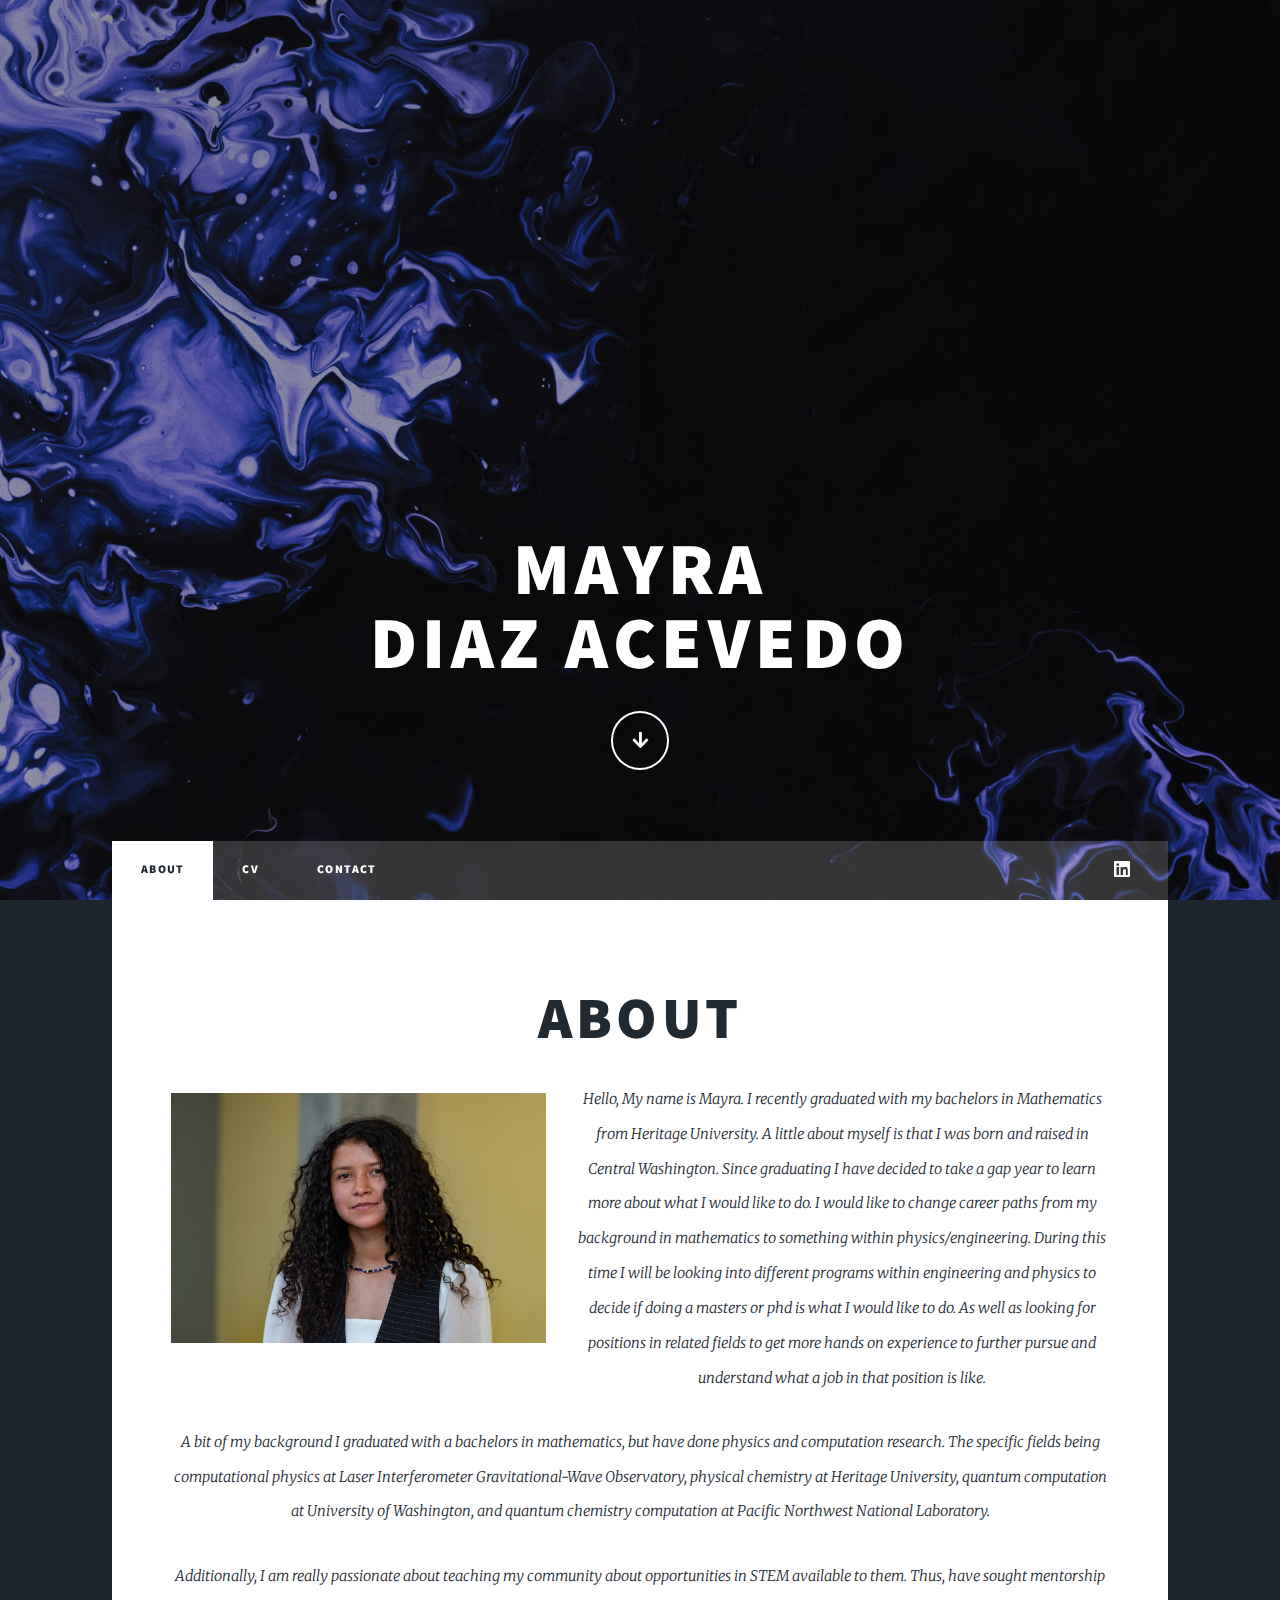
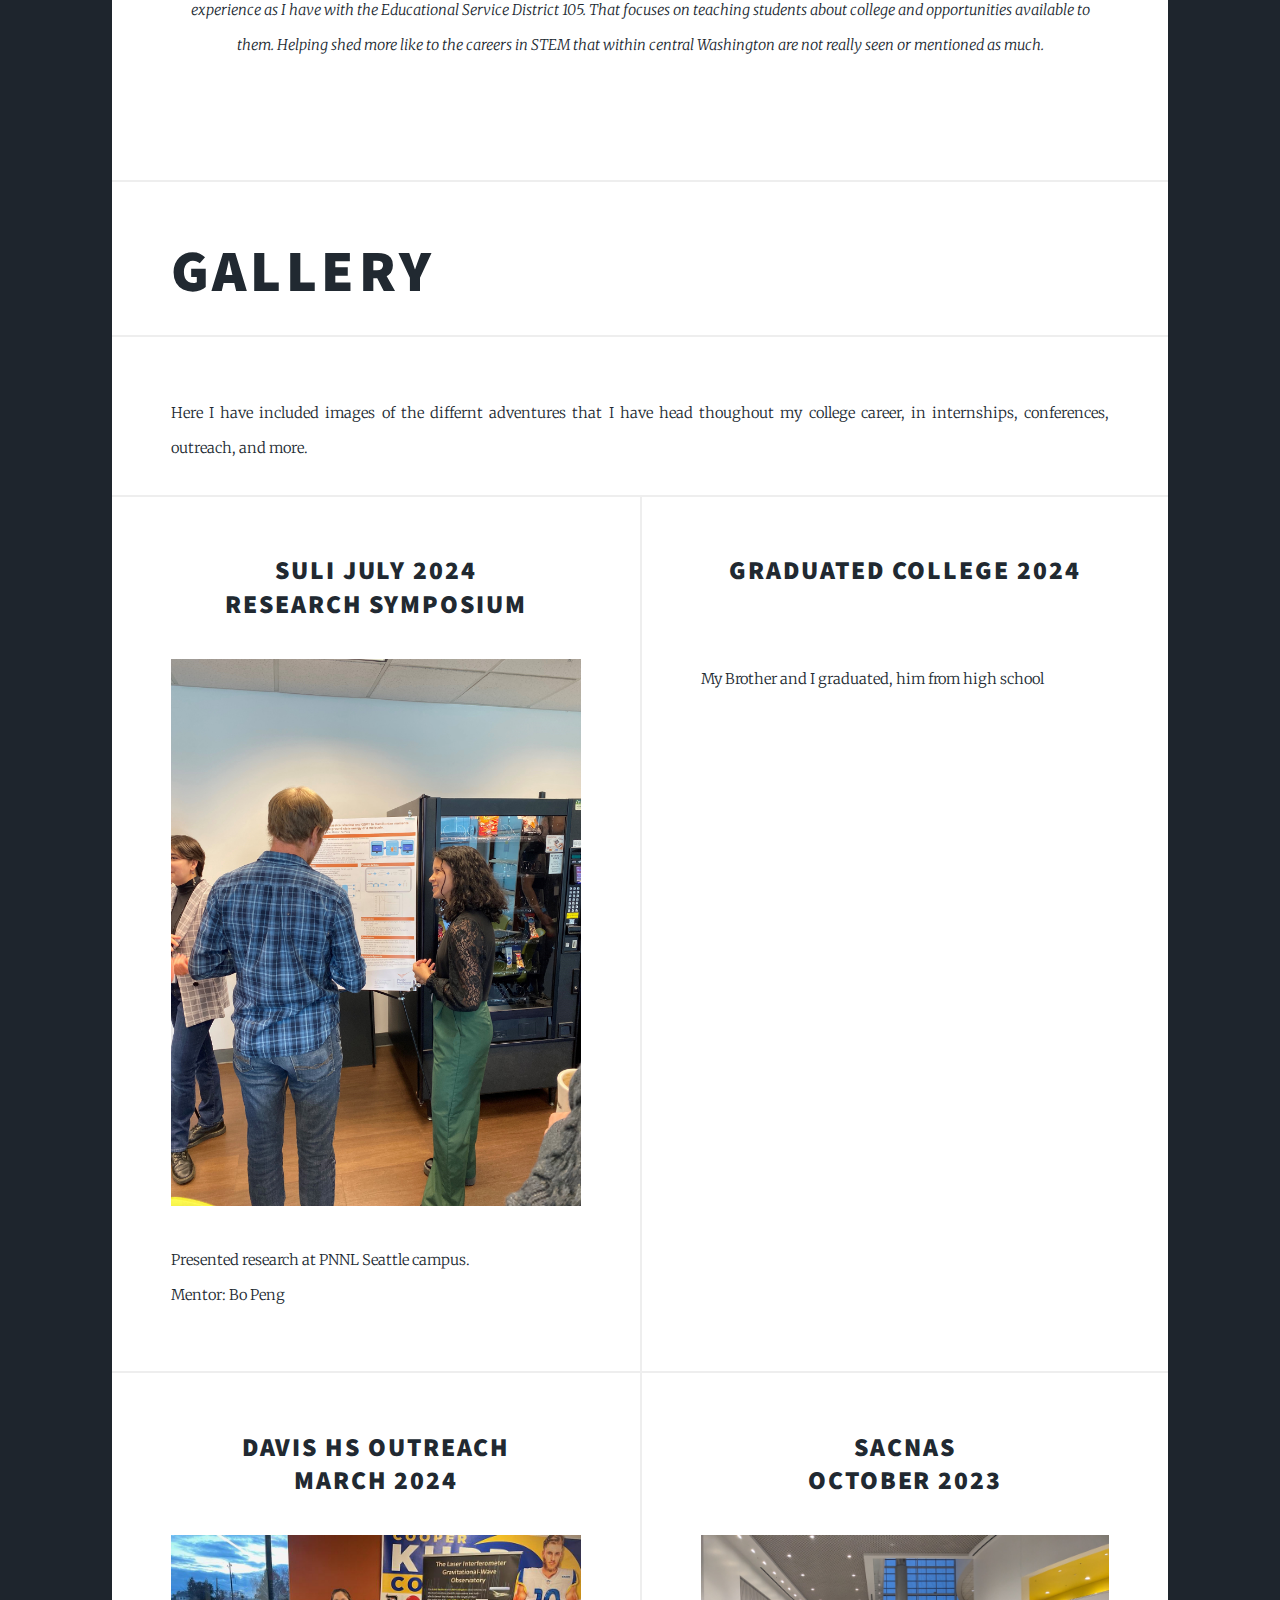
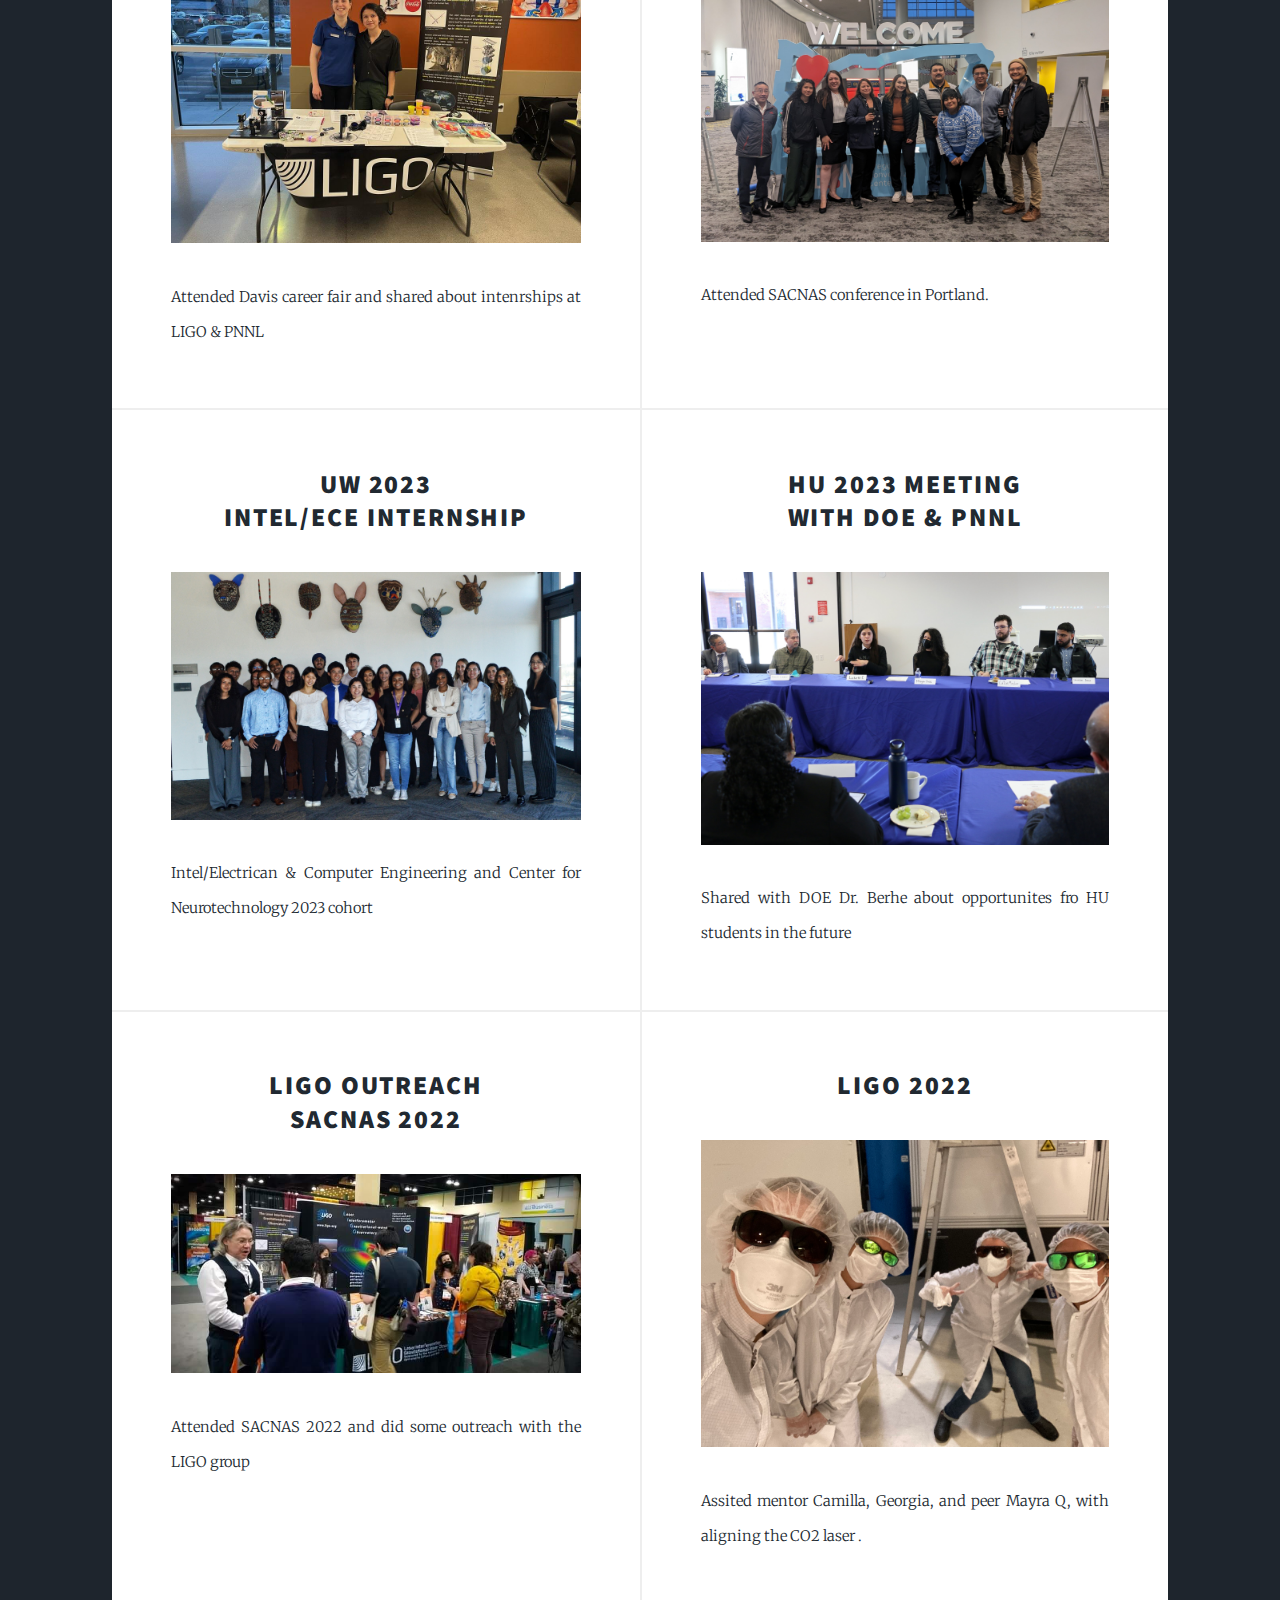
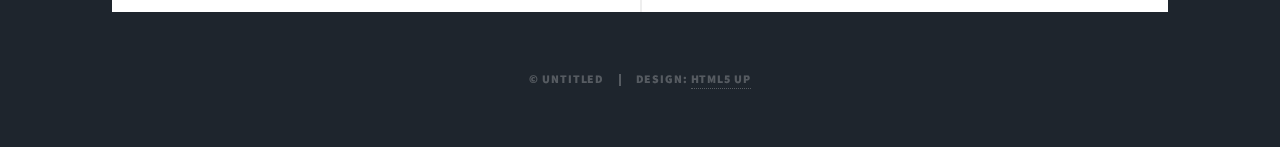
==== index.html @ 0fab9a5f "Add files via upload" ====
<!DOCTYPE HTML>
<!--
	Massively by HTML5 UP
	html5up.net | @ajlkn
	Free for personal and commercial use under the CCA 3.0 license (html5up.net/license)
-->
<html>
	<head>
		<title>Mayra Diaz Acevedo</title>
		<meta charset="utf-8" />
		<meta name="viewport" content="width=device-width, initial-scale=1, user-scalable=no" />
		<link rel="stylesheet" href="assets/css/main.css" />
		<noscript><link rel="stylesheet" href="assets/css/noscript.css" /></noscript>
	</head>
	<body class="is-preload">

		<!-- Wrapper -->
			<div id="wrapper" class="fade-in">

				<!-- Intro -->
					<div id="intro">
						<h1>Mayra<br />
						Diaz Acevedo</h1>
						<!--<p>Recent graduate in Mathematics </p> -->
						<ul class="actions">
							<li><a href="#header" class="button icon solid solo fa-arrow-down scrolly">Continue</a></li>
						</ul>
					</div>

				<!-- Header -->
					<header id="header">
						<a href="index.html" class="logo">Mayra Diaz Acevedo</a>
					</header>

				<!-- Nav -->
					<nav id="nav">
						<ul class="links">
							<li class="active"><a href="index.html">About</a></li>
							<li><a href="cv.html">CV</a></li>
							<li><a href="contact.html">Contact</a></li>
						</ul>
						<ul class="icons">
							<li><a href="www.linkedin.com/in/mayra-d-94a8ab1a6" class="icon brands fa-linkedin"><span class="label">Linkedin</span></a></li>
							<!--<li><a href="" class="icon brands fa-github"><span class="label">GitHub</span></a></li> -->
						</ul>
					</nav>

				<!-- Main -->
					<div id="main">

						<!-- Featured Post -->
							<article class="post featured">
								<header class="major">
									<h2>About</h2>
									<p><span class="image left"><img src="images/mayra_img.jpg" alt="" /></span> </p>
									<p>	Hello, My name is Mayra. I recently graduated with my bachelors in Mathematics from Heritage University. 
										A little about myself is that I was born and raised in Central Washington. 
										Since graduating I have decided to take a gap year to learn more about what I would like to do. 
										I would like to change career paths from my background in mathematics to something within physics/engineering. 
										During this time I will be looking into different programs within engineering and physics to decide if doing a masters or phd is what I would like to do. 
										As well as looking for positions in related fields to get more hands on experience to further pursue and understand what a job in that position is like.    </p>
										<p>A bit of my background I graduated with a bachelors in mathematics, but have done physics and computation research. 
											The specific fields being computational physics at Laser Interferometer Gravitational-Wave Observatory, physical chemistry at Heritage University, 
											quantum computation at University of Washington, and quantum chemistry computation at Pacific Northwest National Laboratory. </p>
										<p>Additionally, I am really passionate about teaching my community about opportunities in STEM available to them. 
											Thus, have sought mentorship experience as I have with the Educational Service District 105. 
											That focuses on teaching students about college and opportunities available to them. 
											Helping shed more like to the careers in STEM that within central Washington are not really seen or mentioned as much. </p>
								</header>
							
							</article>

						<!-- Posts -->
							<h1>Gallery</h1>
							<p>
								Here I have included images of the differnt adventures that I have head	
								thoughout my college career, in internships, conferences, outreach, and more. 
							</p>
							<section class="posts" >
								<article>
									<header>
										<!--<h2><a href="#">SULI July 2024 <br /> Research Symposium </a></h2> -->
										<h2>SULI July 2024 <br /> Research Symposium </h2>
									</header>
									<!--<a href="#" class="image fit"><img src="images/Mayra Diaz Acevedo_2.jpg" alt="" /></a> -->
									<span class="image fit"><img src="images/Mayra Diaz Acevedo_2.jpg" alt="" /></span>
									<p> Presented research at PNNL Seattle campus.<br> Mentor: Bo Peng</p>
								</article>
								<article>
									<header>
										<h2>Graduated College 2024</h2>
									</header>
									<span class="image fit"><img src="images/DSCF0440.JPG" alt="" /></span>
									<p>My Brother and I graduated, him from high school</p>

								</article>
								<article>
									<header>
										<h2><a href="#">Davis  HS Outreach <br />
										March 2024</a></h2>
									</header>
									<span class="image fit"><img src="images/IMG_4163.jpg" alt="" /></span>
									<p>Attended Davis career fair and shared about intenrships at LIGO & PNNL  </p>
								</article>
								<article>
									<header>
										<h2>SACNAS <br /> October 2023</h2>
									</header>
									<span class="image fit"><img src="images/image680000(1) (1).jpg" alt="" /></span>
									<p>Attended SACNAS conference in Portland.</p>
								</article>
								<article>
									<header>
										<h2><a href="#">UW 2023 <br />
										Intel/ECE internship</a></h2>
									</header>
									<span class="image fit"><img src="images/367011916_10160941150159493_8731689159847000597_n.jpg" alt="" /></span>
									<p>Intel/Electrican & Computer Engineering and Center for Neurotechnology 2023 cohort  </p>

								</article>
								<article>
									<header>
										<h2><a href="#">HU 2023 Meeting <br />
										with DOE & PNNL</a></h2>
									</header>
									<span class="image fit"><img src="images/336080138_212019388147459_9052211979521278424_n.jpg" alt="" /></span>
									<p>Shared with DOE Dr. Berhe  about opportunites fro HU students in the future  </p>
								</article>
								<article>
									<header>
										<h2>LIGO Outreach<br />
										SACNAS 2022</h2>
									</header>
									<span class="image fit"><img src="images/IMG_20221029_053955_794.jpg" alt="" /></span>
									<p>Attended SACNAS 2022 and did some outreach with the LIGO group</p>

								</article>
								<article>
									<header>
										<h2>LIGO 2022</h2>
									</header>
									<span class="image fit"><img src="images/IMG_6273.jpg" alt="" /></span>
									<p> Assited mentor Camilla, Georgia, and peer Mayra Q, with aligning the CO2 laser .</p>
								</article>
							</section>

					</div>

				<!-- Copyright -->
					<div id="copyright">
						<ul><li>&copy; Untitled</li><li>Design: <a href="https://html5up.net">HTML5 UP</a></li></ul>
					</div>

			</div>

		<!-- Scripts -->
			<script src="assets/js/jquery.min.js"></script>
			<script src="assets/js/jquery.scrollex.min.js"></script>
			<script src="assets/js/jquery.scrolly.min.js"></script>
			<script src="assets/js/browser.min.js"></script>
			<script src="assets/js/breakpoints.min.js"></script>
			<script src="assets/js/util.js"></script>
			<script src="assets/js/main.js"></script>

	</body>
</html>
---- assets/css/main.css ----
@import url(fontawesome-all.min.css);
@import url("https://fonts.googleapis.com/css?family=Merriweather:300,700,300italic,700italic|Source+Sans+Pro:900");

/*
	Massively by HTML5 UP
	html5up.net | @ajlkn
	Free for personal and commercial use under the CCA 3.0 license (html5up.net/license)
*/

html, body, div, span, applet, object,
iframe, h1, h2, h3, h4, h5, h6, p, blockquote,
pre, a, abbr, acronym, address, big, cite,
code, del, dfn, em, img, ins, kbd, q, s, samp,
small, strike, strong, sub, sup, tt, var, b,
u, i, center, dl, dt, dd, ol, ul, li, fieldset,
form, label, legend, table, caption, tbody,
tfoot, thead, tr, th, td, article, aside,
canvas, details, embed, figure, figcaption,
footer, header, hgroup, menu, nav, output, ruby,
section, summary, time, mark, audio, video {
	margin: 0;
	padding: 0;
	border: 0;
	font-size: 100%;
	font: inherit;
	vertical-align: baseline;}

article, aside, details, figcaption, figure,
footer, header, hgroup, menu, nav, section {
	display: block;}

body {
	line-height: 1;
}

ol, ul {
	list-style: none;
}

blockquote, q {
	quotes: none;
}

	blockquote:before, blockquote:after, q:before, q:after {
		content: '';
		content: none;
	}

table {
	border-collapse: collapse;
	border-spacing: 0;
}

body {
	-webkit-text-size-adjust: none;
}

mark {
	background-color: transparent;
	color: inherit;
}

input::-moz-focus-inner {
	border: 0;
	padding: 0;
}

input, select, textarea {
	-moz-appearance: none;
	-webkit-appearance: none;
	-ms-appearance: none;
	appearance: none;
}

/* Basic */

	@-ms-viewport {
		width: device-width;
	}

	body {
		-ms-overflow-style: scrollbar;
	}

	@media screen and (max-width: 480px) {

		html, body {
			min-width: 320px;
		}

	}

	html {
		box-sizing: border-box;
	}

	*, *:before, *:after {
		box-sizing: inherit;
	}

	body {
		background-color: #1e252d;
	}

		body.is-preload *, body.is-preload *:before, body.is-preload *:after {
			-moz-animation: none !important;
			-webkit-animation: none !important;
			-ms-animation: none !important;
			animation: none !important;
			-moz-transition: none !important;
			-webkit-transition: none !important;
			-ms-transition: none !important;
			transition: none !important;
		}

/* Type */

	html {
		font-size: 16pt;
	}

		@media screen and (max-width: 1680px) {

			html {
				font-size: 12pt;
			}

		}

		@media screen and (max-width: 1280px) {

			html {
				font-size: 11pt;
			}

		}

		@media screen and (max-width: 360px) {

			html {
				font-size: 10pt;
			}

		}

	body {
		color: #212931;
	}

	body, input, select, textarea {
		font-family: "Merriweather", Georgia, serif;
		font-weight: 300;
		font-size: 1rem;
		line-height: 2.375;
	}

	a {
		-moz-transition: color 0.2s ease-in-out, background-color 0.2s ease-in-out, border-color 0.2s ease-in-out, box-shadow 0.2s ease-in-out;
		-webkit-transition: color 0.2s ease-in-out, background-color 0.2s ease-in-out, border-color 0.2s ease-in-out, box-shadow 0.2s ease-in-out;
		-ms-transition: color 0.2s ease-in-out, background-color 0.2s ease-in-out, border-color 0.2s ease-in-out, box-shadow 0.2s ease-in-out;
		transition: color 0.2s ease-in-out, background-color 0.2s ease-in-out, border-color 0.2s ease-in-out, box-shadow 0.2s ease-in-out;
		border-bottom: dotted 1px;
		text-decoration: none;
	}

		a:hover {
			border-bottom-color: transparent;
		}

	strong, b {
		font-weight: 600;
	}

	em, i {
		font-style: italic;
	}

	p {
		text-align: justify;
		margin: 0 0 2rem 0;
	}

	h1, h2, h3, h4, h5, h6 {
		font-family: "Source Sans Pro", Helvetica, sans-serif;
		font-weight: 900;
		line-height: 1.5;
		letter-spacing: 0.075em;
		text-transform: uppercase;
		margin: 0 0 1rem 0;
	}

		h1 a, h2 a, h3 a, h4 a, h5 a, h6 a {
			border-bottom: 0;
			color: inherit;
			text-decoration: none;
		}

	h1 {
		font-size: 4rem;
		line-height: 1.1;
		margin: 0 0 2rem 0;
	}

	h2 {
		font-size: 1.75rem;
		line-height: 1.3;
		margin: 0 0 1.5rem 0;
	}

	h3 {
		font-size: 1.25rem;
		margin: 0 0 1.5rem 0;
	}

	h4 {
		font-size: 1rem;
	}

	h5 {
		font-size: 0.9rem;
	}

	h6 {
		font-size: 0.8rem;
	}

	sub {
		font-size: 0.8rem;
		position: relative;
		top: 0.5rem;
	}

	sup {
		font-size: 0.8rem;
		position: relative;
		top: -0.5rem;
	}

	blockquote {
		border-left: solid 4px;
		font-style: italic;
		margin: 0 0 2rem 0;
		padding: 0.5rem 0 0.5rem 2rem;
	}

	code {
		border: solid 2px;
		font-family: "Courier New", monospace;
		font-size: 0.9rem;
		margin: 0 0.25rem;
		padding: 0.25rem 0.65rem;
	}

	pre {
		-webkit-overflow-scrolling: touch;
		font-family: "Courier New", monospace;
		font-size: 0.9rem;
		margin: 0 0 2rem 0;
	}

		pre code {
			display: block;
			line-height: 1.75;
			padding: 1rem 1.5rem;
			overflow-x: auto;
		}

	hr {
		border: 0;
		border-bottom: solid 2px;
		margin: 3rem 0;
	}

		hr.major {
			margin: 5rem 0;
		}

	.align-left {
		text-align: left;
	}

	.align-center {
		text-align: center;
	}

	.align-right {
		text-align: right;
	}

	input, select, textarea {
		color: #212931;
	}

	a {
		color: #212931;
		border-bottom-color: rgba(33, 41, 49, 0.5);
	}

		a:hover {
			border-bottom-color: transparent;
			color: #18bfef !important;
		}

	strong, b {
		color: #212931;
	}

	h1, h2, h3, h4, h5, h6 {
		color: #212931;
	}

	blockquote {
		border-left-color: #eeeeee;
	}

	code {
		background: rgba(220, 220, 220, 0.25);
		border-color: #eeeeee;
	}

	hr {
		border-bottom-color: #eeeeee;
	}

/* Row */

	.row {
		display: flex;
		flex-wrap: wrap;
		box-sizing: border-box;
		align-items: stretch;
	}

		.row > * {
			box-sizing: border-box;
		}

		.row.gtr-uniform > * > :last-child {
			margin-bottom: 0;
		}

		.row.aln-left {
			justify-content: flex-start;
		}

		.row.aln-center {
			justify-content: center;
		}

		.row.aln-right {
			justify-content: flex-end;
		}

		.row.aln-top {
			align-items: flex-start;
		}

		.row.aln-middle {
			align-items: center;
		}

		.row.aln-bottom {
			align-items: flex-end;
		}

		.row > .imp {
			order: -1;
		}

		.row > .col-1 {
			width: 8.33333%;
		}

		.row > .off-1 {
			margin-left: 8.33333%;
		}

		.row > .col-2 {
			width: 16.66667%;
		}

		.row > .off-2 {
			margin-left: 16.66667%;
		}

		.row > .col-3 {
			width: 25%;
		}

		.row > .off-3 {
			margin-left: 25%;
		}

		.row > .col-4 {
			width: 33.33333%;
		}

		.row > .off-4 {
			margin-left: 33.33333%;
		}

		.row > .col-5 {
			width: 41.66667%;
		}

		.row > .off-5 {
			margin-left: 41.66667%;
		}

		.row > .col-6 {
			width: 50%;
		}

		.row > .off-6 {
			margin-left: 50%;
		}

		.row > .col-7 {
			width: 58.33333%;
		}

		.row > .off-7 {
			margin-left: 58.33333%;
		}

		.row > .col-8 {
			width: 66.66667%;
		}

		.row > .off-8 {
			margin-left: 66.66667%;
		}

		.row > .col-9 {
			width: 75%;
		}

		.row > .off-9 {
			margin-left: 75%;
		}

		.row > .col-10 {
			width: 83.33333%;
		}

		.row > .off-10 {
			margin-left: 83.33333%;
		}

		.row > .col-11 {
			width: 91.66667%;
		}

		.row > .off-11 {
			margin-left: 91.66667%;
		}

		.row > .col-12 {
			width: 100%;
		}

		.row > .off-12 {
			margin-left: 100%;
		}

		.row.gtr-0 {
			margin-top: 0;
			margin-left: 0rem;
		}

			.row.gtr-0 > * {
				padding: 0 0 0 0rem;
			}

			.row.gtr-0.gtr-uniform {
				margin-top: 0rem;
			}

				.row.gtr-0.gtr-uniform > * {
					padding-top: 0rem;
				}

		.row.gtr-25 {
			margin-top: 0;
			margin-left: -0.375rem;
		}

			.row.gtr-25 > * {
				padding: 0 0 0 0.375rem;
			}

			.row.gtr-25.gtr-uniform {
				margin-top: -0.375rem;
			}

				.row.gtr-25.gtr-uniform > * {
					padding-top: 0.375rem;
				}

		.row.gtr-50 {
			margin-top: 0;
			margin-left: -0.75rem;
		}

			.row.gtr-50 > * {
				padding: 0 0 0 0.75rem;
			}

			.row.gtr-50.gtr-uniform {
				margin-top: -0.75rem;
			}

				.row.gtr-50.gtr-uniform > * {
					padding-top: 0.75rem;
				}

		.row {
			margin-top: 0;
			margin-left: -1.5rem;
		}

			.row > * {
				padding: 0 0 0 1.5rem;
			}

			.row.gtr-uniform {
				margin-top: -1.5rem;
			}

				.row.gtr-uniform > * {
					padding-top: 1.5rem;
				}

		.row.gtr-150 {
			margin-top: 0;
			margin-left: -2.25rem;
		}

			.row.gtr-150 > * {
				padding: 0 0 0 2.25rem;
			}

			.row.gtr-150.gtr-uniform {
				margin-top: -2.25rem;
			}

				.row.gtr-150.gtr-uniform > * {
					padding-top: 2.25rem;
				}

		.row.gtr-200 {
			margin-top: 0;
			margin-left: -3rem;
		}

			.row.gtr-200 > * {
				padding: 0 0 0 3rem;
			}

			.row.gtr-200.gtr-uniform {
				margin-top: -3rem;
			}

				.row.gtr-200.gtr-uniform > * {
					padding-top: 3rem;
				}

		@media screen and (max-width: 1680px) {

			.row {
				display: flex;
				flex-wrap: wrap;
				box-sizing: border-box;
				align-items: stretch;
			}

				.row > * {
					box-sizing: border-box;
				}

				.row.gtr-uniform > * > :last-child {
					margin-bottom: 0;
				}

				.row.aln-left {
					justify-content: flex-start;
				}

				.row.aln-center {
					justify-content: center;
				}

				.row.aln-right {
					justify-content: flex-end;
				}

				.row.aln-top {
					align-items: flex-start;
				}

				.row.aln-middle {
					align-items: center;
				}

				.row.aln-bottom {
					align-items: flex-end;
				}

				.row > .imp-xlarge {
					order: -1;
				}

				.row > .col-1-xlarge {
					width: 8.33333%;
				}

				.row > .off-1-xlarge {
					margin-left: 8.33333%;
				}

				.row > .col-2-xlarge {
					width: 16.66667%;
				}

				.row > .off-2-xlarge {
					margin-left: 16.66667%;
				}

				.row > .col-3-xlarge {
					width: 25%;
				}

				.row > .off-3-xlarge {
					margin-left: 25%;
				}

				.row > .col-4-xlarge {
					width: 33.33333%;
				}

				.row > .off-4-xlarge {
					margin-left: 33.33333%;
				}

				.row > .col-5-xlarge {
					width: 41.66667%;
				}

				.row > .off-5-xlarge {
					margin-left: 41.66667%;
				}

				.row > .col-6-xlarge {
					width: 50%;
				}

				.row > .off-6-xlarge {
					margin-left: 50%;
				}

				.row > .col-7-xlarge {
					width: 58.33333%;
				}

				.row > .off-7-xlarge {
					margin-left: 58.33333%;
				}

				.row > .col-8-xlarge {
					width: 66.66667%;
				}

				.row > .off-8-xlarge {
					margin-left: 66.66667%;
				}

				.row > .col-9-xlarge {
					width: 75%;
				}

				.row > .off-9-xlarge {
					margin-left: 75%;
				}

				.row > .col-10-xlarge {
					width: 83.33333%;
				}

				.row > .off-10-xlarge {
					margin-left: 83.33333%;
				}

				.row > .col-11-xlarge {
					width: 91.66667%;
				}

				.row > .off-11-xlarge {
					margin-left: 91.66667%;
				}

				.row > .col-12-xlarge {
					width: 100%;
				}

				.row > .off-12-xlarge {
					margin-left: 100%;
				}

				.row.gtr-0 {
					margin-top: 0;
					margin-left: 0rem;
				}

					.row.gtr-0 > * {
						padding: 0 0 0 0rem;
					}

					.row.gtr-0.gtr-uniform {
						margin-top: 0rem;
					}

						.row.gtr-0.gtr-uniform > * {
							padding-top: 0rem;
						}

				.row.gtr-25 {
					margin-top: 0;
					margin-left: -0.375rem;
				}

					.row.gtr-25 > * {
						padding: 0 0 0 0.375rem;
					}

					.row.gtr-25.gtr-uniform {
						margin-top: -0.375rem;
					}

						.row.gtr-25.gtr-uniform > * {
							padding-top: 0.375rem;
						}

				.row.gtr-50 {
					margin-top: 0;
					margin-left: -0.75rem;
				}

					.row.gtr-50 > * {
						padding: 0 0 0 0.75rem;
					}

					.row.gtr-50.gtr-uniform {
						margin-top: -0.75rem;
					}

						.row.gtr-50.gtr-uniform > * {
							padding-top: 0.75rem;
						}

				.row {
					margin-top: 0;
					margin-left: -1.5rem;
				}

					.row > * {
						padding: 0 0 0 1.5rem;
					}

					.row.gtr-uniform {
						margin-top: -1.5rem;
					}

						.row.gtr-uniform > * {
							padding-top: 1.5rem;
						}

				.row.gtr-150 {
					margin-top: 0;
					margin-left: -2.25rem;
				}

					.row.gtr-150 > * {
						padding: 0 0 0 2.25rem;
					}

					.row.gtr-150.gtr-uniform {
						margin-top: -2.25rem;
					}

						.row.gtr-150.gtr-uniform > * {
							padding-top: 2.25rem;
						}

				.row.gtr-200 {
					margin-top: 0;
					margin-left: -3rem;
				}

					.row.gtr-200 > * {
						padding: 0 0 0 3rem;
					}

					.row.gtr-200.gtr-uniform {
						margin-top: -3rem;
					}

						.row.gtr-200.gtr-uniform > * {
							padding-top: 3rem;
						}

		}

		@media screen and (max-width: 1280px) {

			.row {
				display: flex;
				flex-wrap: wrap;
				box-sizing: border-box;
				align-items: stretch;
			}

				.row > * {
					box-sizing: border-box;
				}

				.row.gtr-uniform > * > :last-child {
					margin-bottom: 0;
				}

				.row.aln-left {
					justify-content: flex-start;
				}

				.row.aln-center {
					justify-content: center;
				}

				.row.aln-right {
					justify-content: flex-end;
				}

				.row.aln-top {
					align-items: flex-start;
				}

				.row.aln-middle {
					align-items: center;
				}

				.row.aln-bottom {
					align-items: flex-end;
				}

				.row > .imp-large {
					order: -1;
				}

				.row > .col-1-large {
					width: 8.33333%;
				}

				.row > .off-1-large {
					margin-left: 8.33333%;
				}

				.row > .col-2-large {
					width: 16.66667%;
				}

				.row > .off-2-large {
					margin-left: 16.66667%;
				}

				.row > .col-3-large {
					width: 25%;
				}

				.row > .off-3-large {
					margin-left: 25%;
				}

				.row > .col-4-large {
					width: 33.33333%;
				}

				.row > .off-4-large {
					margin-left: 33.33333%;
				}

				.row > .col-5-large {
					width: 41.66667%;
				}

				.row > .off-5-large {
					margin-left: 41.66667%;
				}

				.row > .col-6-large {
					width: 50%;
				}

				.row > .off-6-large {
					margin-left: 50%;
				}

				.row > .col-7-large {
					width: 58.33333%;
				}

				.row > .off-7-large {
					margin-left: 58.33333%;
				}

				.row > .col-8-large {
					width: 66.66667%;
				}

				.row > .off-8-large {
					margin-left: 66.66667%;
				}

				.row > .col-9-large {
					width: 75%;
				}

				.row > .off-9-large {
					margin-left: 75%;
				}

				.row > .col-10-large {
					width: 83.33333%;
				}

				.row > .off-10-large {
					margin-left: 83.33333%;
				}

				.row > .col-11-large {
					width: 91.66667%;
				}

				.row > .off-11-large {
					margin-left: 91.66667%;
				}

				.row > .col-12-large {
					width: 100%;
				}

				.row > .off-12-large {
					margin-left: 100%;
				}

				.row.gtr-0 {
					margin-top: 0;
					margin-left: 0rem;
				}

					.row.gtr-0 > * {
						padding: 0 0 0 0rem;
					}

					.row.gtr-0.gtr-uniform {
						margin-top: 0rem;
					}

						.row.gtr-0.gtr-uniform > * {
							padding-top: 0rem;
						}

				.row.gtr-25 {
					margin-top: 0;
					margin-left: -0.375rem;
				}

					.row.gtr-25 > * {
						padding: 0 0 0 0.375rem;
					}

					.row.gtr-25.gtr-uniform {
						margin-top: -0.375rem;
					}

						.row.gtr-25.gtr-uniform > * {
							padding-top: 0.375rem;
						}

				.row.gtr-50 {
					margin-top: 0;
					margin-left: -0.75rem;
				}

					.row.gtr-50 > * {
						padding: 0 0 0 0.75rem;
					}

					.row.gtr-50.gtr-uniform {
						margin-top: -0.75rem;
					}

						.row.gtr-50.gtr-uniform > * {
							padding-top: 0.75rem;
						}

				.row {
					margin-top: 0;
					margin-left: -1.5rem;
				}

					.row > * {
						padding: 0 0 0 1.5rem;
					}

					.row.gtr-uniform {
						margin-top: -1.5rem;
					}

						.row.gtr-uniform > * {
							padding-top: 1.5rem;
						}

				.row.gtr-150 {
					margin-top: 0;
					margin-left: -2.25rem;
				}

					.row.gtr-150 > * {
						padding: 0 0 0 2.25rem;
					}

					.row.gtr-150.gtr-uniform {
						margin-top: -2.25rem;
					}

						.row.gtr-150.gtr-uniform > * {
							padding-top: 2.25rem;
						}

				.row.gtr-200 {
					margin-top: 0;
					margin-left: -3rem;
				}

					.row.gtr-200 > * {
						padding: 0 0 0 3rem;
					}

					.row.gtr-200.gtr-uniform {
						margin-top: -3rem;
					}

						.row.gtr-200.gtr-uniform > * {
							padding-top: 3rem;
						}

		}

		@media screen and (max-width: 980px) {

			.row {
				display: flex;
				flex-wrap: wrap;
				box-sizing: border-box;
				align-items: stretch;
			}

				.row > * {
					box-sizing: border-box;
				}

				.row.gtr-uniform > * > :last-child {
					margin-bottom: 0;
				}

				.row.aln-left {
					justify-content: flex-start;
				}

				.row.aln-center {
					justify-content: center;
				}

				.row.aln-right {
					justify-content: flex-end;
				}

				.row.aln-top {
					align-items: flex-start;
				}

				.row.aln-middle {
					align-items: center;
				}

				.row.aln-bottom {
					align-items: flex-end;
				}

				.row > .imp-medium {
					order: -1;
				}

				.row > .col-1-medium {
					width: 8.33333%;
				}

				.row > .off-1-medium {
					margin-left: 8.33333%;
				}

				.row > .col-2-medium {
					width: 16.66667%;
				}

				.row > .off-2-medium {
					margin-left: 16.66667%;
				}

				.row > .col-3-medium {
					width: 25%;
				}

				.row > .off-3-medium {
					margin-left: 25%;
				}

				.row > .col-4-medium {
					width: 33.33333%;
				}

				.row > .off-4-medium {
					margin-left: 33.33333%;
				}

				.row > .col-5-medium {
					width: 41.66667%;
				}

				.row > .off-5-medium {
					margin-left: 41.66667%;
				}

				.row > .col-6-medium {
					width: 50%;
				}

				.row > .off-6-medium {
					margin-left: 50%;
				}

				.row > .col-7-medium {
					width: 58.33333%;
				}

				.row > .off-7-medium {
					margin-left: 58.33333%;
				}

				.row > .col-8-medium {
					width: 66.66667%;
				}

				.row > .off-8-medium {
					margin-left: 66.66667%;
				}

				.row > .col-9-medium {
					width: 75%;
				}

				.row > .off-9-medium {
					margin-left: 75%;
				}

				.row > .col-10-medium {
					width: 83.33333%;
				}

				.row > .off-10-medium {
					margin-left: 83.33333%;
				}

				.row > .col-11-medium {
					width: 91.66667%;
				}

				.row > .off-11-medium {
					margin-left: 91.66667%;
				}

				.row > .col-12-medium {
					width: 100%;
				}

				.row > .off-12-medium {
					margin-left: 100%;
				}

				.row.gtr-0 {
					margin-top: 0;
					margin-left: 0rem;
				}

					.row.gtr-0 > * {
						padding: 0 0 0 0rem;
					}

					.row.gtr-0.gtr-uniform {
						margin-top: 0rem;
					}

						.row.gtr-0.gtr-uniform > * {
							padding-top: 0rem;
						}

				.row.gtr-25 {
					margin-top: 0;
					margin-left: -0.375rem;
				}

					.row.gtr-25 > * {
						padding: 0 0 0 0.375rem;
					}

					.row.gtr-25.gtr-uniform {
						margin-top: -0.375rem;
					}

						.row.gtr-25.gtr-uniform > * {
							padding-top: 0.375rem;
						}

				.row.gtr-50 {
					margin-top: 0;
					margin-left: -0.75rem;
				}

					.row.gtr-50 > * {
						padding: 0 0 0 0.75rem;
					}

					.row.gtr-50.gtr-uniform {
						margin-top: -0.75rem;
					}

						.row.gtr-50.gtr-uniform > * {
							padding-top: 0.75rem;
						}

				.row {
					margin-top: 0;
					margin-left: -1.5rem;
				}

					.row > * {
						padding: 0 0 0 1.5rem;
					}

					.row.gtr-uniform {
						margin-top: -1.5rem;
					}

						.row.gtr-uniform > * {
							padding-top: 1.5rem;
						}

				.row.gtr-150 {
					margin-top: 0;
					margin-left: -2.25rem;
				}

					.row.gtr-150 > * {
						padding: 0 0 0 2.25rem;
					}

					.row.gtr-150.gtr-uniform {
						margin-top: -2.25rem;
					}

						.row.gtr-150.gtr-uniform > * {
							padding-top: 2.25rem;
						}

				.row.gtr-200 {
					margin-top: 0;
					margin-left: -3rem;
				}

					.row.gtr-200 > * {
						padding: 0 0 0 3rem;
					}

					.row.gtr-200.gtr-uniform {
						margin-top: -3rem;
					}

						.row.gtr-200.gtr-uniform > * {
							padding-top: 3rem;
						}

		}

		@media screen and (max-width: 736px) {

			.row {
				display: flex;
				flex-wrap: wrap;
				box-sizing: border-box;
				align-items: stretch;
			}

				.row > * {
					box-sizing: border-box;
				}

				.row.gtr-uniform > * > :last-child {
					margin-bottom: 0;
				}

				.row.aln-left {
					justify-content: flex-start;
				}

				.row.aln-center {
					justify-content: center;
				}

				.row.aln-right {
					justify-content: flex-end;
				}

				.row.aln-top {
					align-items: flex-start;
				}

				.row.aln-middle {
					align-items: center;
				}

				.row.aln-bottom {
					align-items: flex-end;
				}

				.row > .imp-small {
					order: -1;
				}

				.row > .col-1-small {
					width: 8.33333%;
				}

				.row > .off-1-small {
					margin-left: 8.33333%;
				}

				.row > .col-2-small {
					width: 16.66667%;
				}

				.row > .off-2-small {
					margin-left: 16.66667%;
				}

				.row > .col-3-small {
					width: 25%;
				}

				.row > .off-3-small {
					margin-left: 25%;
				}

				.row > .col-4-small {
					width: 33.33333%;
				}

				.row > .off-4-small {
					margin-left: 33.33333%;
				}

				.row > .col-5-small {
					width: 41.66667%;
				}

				.row > .off-5-small {
					margin-left: 41.66667%;
				}

				.row > .col-6-small {
					width: 50%;
				}

				.row > .off-6-small {
					margin-left: 50%;
				}

				.row > .col-7-small {
					width: 58.33333%;
				}

				.row > .off-7-small {
					margin-left: 58.33333%;
				}

				.row > .col-8-small {
					width: 66.66667%;
				}

				.row > .off-8-small {
					margin-left: 66.66667%;
				}

				.row > .col-9-small {
					width: 75%;
				}

				.row > .off-9-small {
					margin-left: 75%;
				}

				.row > .col-10-small {
					width: 83.33333%;
				}

				.row > .off-10-small {
					margin-left: 83.33333%;
				}

				.row > .col-11-small {
					width: 91.66667%;
				}

				.row > .off-11-small {
					margin-left: 91.66667%;
				}

				.row > .col-12-small {
					width: 100%;
				}

				.row > .off-12-small {
					margin-left: 100%;
				}

				.row.gtr-0 {
					margin-top: 0;
					margin-left: 0rem;
				}

					.row.gtr-0 > * {
						padding: 0 0 0 0rem;
					}

					.row.gtr-0.gtr-uniform {
						margin-top: 0rem;
					}

						.row.gtr-0.gtr-uniform > * {
							padding-top: 0rem;
						}

				.row.gtr-25 {
					margin-top: 0;
					margin-left: -0.375rem;
				}

					.row.gtr-25 > * {
						padding: 0 0 0 0.375rem;
					}

					.row.gtr-25.gtr-uniform {
						margin-top: -0.375rem;
					}

						.row.gtr-25.gtr-uniform > * {
							padding-top: 0.375rem;
						}

				.row.gtr-50 {
					margin-top: 0;
					margin-left: -0.75rem;
				}

					.row.gtr-50 > * {
						padding: 0 0 0 0.75rem;
					}

					.row.gtr-50.gtr-uniform {
						margin-top: -0.75rem;
					}

						.row.gtr-50.gtr-uniform > * {
							padding-top: 0.75rem;
						}

				.row {
					margin-top: 0;
					margin-left: -1.5rem;
				}

					.row > * {
						padding: 0 0 0 1.5rem;
					}

					.row.gtr-uniform {
						margin-top: -1.5rem;
					}

						.row.gtr-uniform > * {
							padding-top: 1.5rem;
						}

				.row.gtr-150 {
					margin-top: 0;
					margin-left: -2.25rem;
				}

					.row.gtr-150 > * {
						padding: 0 0 0 2.25rem;
					}

					.row.gtr-150.gtr-uniform {
						margin-top: -2.25rem;
					}

						.row.gtr-150.gtr-uniform > * {
							padding-top: 2.25rem;
						}

				.row.gtr-200 {
					margin-top: 0;
					margin-left: -3rem;
				}

					.row.gtr-200 > * {
						padding: 0 0 0 3rem;
					}

					.row.gtr-200.gtr-uniform {
						margin-top: -3rem;
					}

						.row.gtr-200.gtr-uniform > * {
							padding-top: 3rem;
						}

		}

		@media screen and (max-width: 480px) {

			.row {
				display: flex;
				flex-wrap: wrap;
				box-sizing: border-box;
				align-items: stretch;
			}

				.row > * {
					box-sizing: border-box;
				}

				.row.gtr-uniform > * > :last-child {
					margin-bottom: 0;
				}

				.row.aln-left {
					justify-content: flex-start;
				}

				.row.aln-center {
					justify-content: center;
				}

				.row.aln-right {
					justify-content: flex-end;
				}

				.row.aln-top {
					align-items: flex-start;
				}

				.row.aln-middle {
					align-items: center;
				}

				.row.aln-bottom {
					align-items: flex-end;
				}

				.row > .imp-xsmall {
					order: -1;
				}

				.row > .col-1-xsmall {
					width: 8.33333%;
				}

				.row > .off-1-xsmall {
					margin-left: 8.33333%;
				}

				.row > .col-2-xsmall {
					width: 16.66667%;
				}

				.row > .off-2-xsmall {
					margin-left: 16.66667%;
				}

				.row > .col-3-xsmall {
					width: 25%;
				}

				.row > .off-3-xsmall {
					margin-left: 25%;
				}

				.row > .col-4-xsmall {
					width: 33.33333%;
				}

				.row > .off-4-xsmall {
					margin-left: 33.33333%;
				}

				.row > .col-5-xsmall {
					width: 41.66667%;
				}

				.row > .off-5-xsmall {
					margin-left: 41.66667%;
				}

				.row > .col-6-xsmall {
					width: 50%;
				}

				.row > .off-6-xsmall {
					margin-left: 50%;
				}

				.row > .col-7-xsmall {
					width: 58.33333%;
				}

				.row > .off-7-xsmall {
					margin-left: 58.33333%;
				}

				.row > .col-8-xsmall {
					width: 66.66667%;
				}

				.row > .off-8-xsmall {
					margin-left: 66.66667%;
				}

				.row > .col-9-xsmall {
					width: 75%;
				}

				.row > .off-9-xsmall {
					margin-left: 75%;
				}

				.row > .col-10-xsmall {
					width: 83.33333%;
				}

				.row > .off-10-xsmall {
					margin-left: 83.33333%;
				}

				.row > .col-11-xsmall {
					width: 91.66667%;
				}

				.row > .off-11-xsmall {
					margin-left: 91.66667%;
				}

				.row > .col-12-xsmall {
					width: 100%;
				}

				.row > .off-12-xsmall {
					margin-left: 100%;
				}

				.row.gtr-0 {
					margin-top: 0;
					margin-left: 0rem;
				}

					.row.gtr-0 > * {
						padding: 0 0 0 0rem;
					}

					.row.gtr-0.gtr-uniform {
						margin-top: 0rem;
					}

						.row.gtr-0.gtr-uniform > * {
							padding-top: 0rem;
						}

				.row.gtr-25 {
					margin-top: 0;
					margin-left: -0.375rem;
				}

					.row.gtr-25 > * {
						padding: 0 0 0 0.375rem;
					}

					.row.gtr-25.gtr-uniform {
						margin-top: -0.375rem;
					}

						.row.gtr-25.gtr-uniform > * {
							padding-top: 0.375rem;
						}

				.row.gtr-50 {
					margin-top: 0;
					margin-left: -0.75rem;
				}

					.row.gtr-50 > * {
						padding: 0 0 0 0.75rem;
					}

					.row.gtr-50.gtr-uniform {
						margin-top: -0.75rem;
					}

						.row.gtr-50.gtr-uniform > * {
							padding-top: 0.75rem;
						}

				.row {
					margin-top: 0;
					margin-left: -1.5rem;
				}

					.row > * {
						padding: 0 0 0 1.5rem;
					}

					.row.gtr-uniform {
						margin-top: -1.5rem;
					}

						.row.gtr-uniform > * {
							padding-top: 1.5rem;
						}

				.row.gtr-150 {
					margin-top: 0;
					margin-left: -2.25rem;
				}

					.row.gtr-150 > * {
						padding: 0 0 0 2.25rem;
					}

					.row.gtr-150.gtr-uniform {
						margin-top: -2.25rem;
					}

						.row.gtr-150.gtr-uniform > * {
							padding-top: 2.25rem;
						}

				.row.gtr-200 {
					margin-top: 0;
					margin-left: -3rem;
				}

					.row.gtr-200 > * {
						padding: 0 0 0 3rem;
					}

					.row.gtr-200.gtr-uniform {
						margin-top: -3rem;
					}

						.row.gtr-200.gtr-uniform > * {
							padding-top: 3rem;
						}

		}

		@media screen and (max-width: 360px) {

			.row {
				display: flex;
				flex-wrap: wrap;
				box-sizing: border-box;
				align-items: stretch;
			}

				.row > * {
					box-sizing: border-box;
				}

				.row.gtr-uniform > * > :last-child {
					margin-bottom: 0;
				}

				.row.aln-left {
					justify-content: flex-start;
				}

				.row.aln-center {
					justify-content: center;
				}

				.row.aln-right {
					justify-content: flex-end;
				}

				.row.aln-top {
					align-items: flex-start;
				}

				.row.aln-middle {
					align-items: center;
				}

				.row.aln-bottom {
					align-items: flex-end;
				}

				.row > .imp-xxsmall {
					order: -1;
				}

				.row > .col-1-xxsmall {
					width: 8.33333%;
				}

				.row > .off-1-xxsmall {
					margin-left: 8.33333%;
				}

				.row > .col-2-xxsmall {
					width: 16.66667%;
				}

				.row > .off-2-xxsmall {
					margin-left: 16.66667%;
				}

				.row > .col-3-xxsmall {
					width: 25%;
				}

				.row > .off-3-xxsmall {
					margin-left: 25%;
				}

				.row > .col-4-xxsmall {
					width: 33.33333%;
				}

				.row > .off-4-xxsmall {
					margin-left: 33.33333%;
				}

				.row > .col-5-xxsmall {
					width: 41.66667%;
				}

				.row > .off-5-xxsmall {
					margin-left: 41.66667%;
				}

				.row > .col-6-xxsmall {
					width: 50%;
				}

				.row > .off-6-xxsmall {
					margin-left: 50%;
				}

				.row > .col-7-xxsmall {
					width: 58.33333%;
				}

				.row > .off-7-xxsmall {
					margin-left: 58.33333%;
				}

				.row > .col-8-xxsmall {
					width: 66.66667%;
				}

				.row > .off-8-xxsmall {
					margin-left: 66.66667%;
				}

				.row > .col-9-xxsmall {
					width: 75%;
				}

				.row > .off-9-xxsmall {
					margin-left: 75%;
				}

				.row > .col-10-xxsmall {
					width: 83.33333%;
				}

				.row > .off-10-xxsmall {
					margin-left: 83.33333%;
				}

				.row > .col-11-xxsmall {
					width: 91.66667%;
				}

				.row > .off-11-xxsmall {
					margin-left: 91.66667%;
				}

				.row > .col-12-xxsmall {
					width: 100%;
				}

				.row > .off-12-xxsmall {
					margin-left: 100%;
				}

				.row.gtr-0 {
					margin-top: 0;
					margin-left: 0rem;
				}

					.row.gtr-0 > * {
						padding: 0 0 0 0rem;
					}

					.row.gtr-0.gtr-uniform {
						margin-top: 0rem;
					}

						.row.gtr-0.gtr-uniform > * {
							padding-top: 0rem;
						}

				.row.gtr-25 {
					margin-top: 0;
					margin-left: -0.375rem;
				}

					.row.gtr-25 > * {
						padding: 0 0 0 0.375rem;
					}

					.row.gtr-25.gtr-uniform {
						margin-top: -0.375rem;
					}

						.row.gtr-25.gtr-uniform > * {
							padding-top: 0.375rem;
						}

				.row.gtr-50 {
					margin-top: 0;
					margin-left: -0.75rem;
				}

					.row.gtr-50 > * {
						padding: 0 0 0 0.75rem;
					}

					.row.gtr-50.gtr-uniform {
						margin-top: -0.75rem;
					}

						.row.gtr-50.gtr-uniform > * {
							padding-top: 0.75rem;
						}

				.row {
					margin-top: 0;
					margin-left: -1.5rem;
				}

					.row > * {
						padding: 0 0 0 1.5rem;
					}

					.row.gtr-uniform {
						margin-top: -1.5rem;
					}

						.row.gtr-uniform > * {
							padding-top: 1.5rem;
						}

				.row.gtr-150 {
					margin-top: 0;
					margin-left: -2.25rem;
				}

					.row.gtr-150 > * {
						padding: 0 0 0 2.25rem;
					}

					.row.gtr-150.gtr-uniform {
						margin-top: -2.25rem;
					}

						.row.gtr-150.gtr-uniform > * {
							padding-top: 2.25rem;
						}

				.row.gtr-200 {
					margin-top: 0;
					margin-left: -3rem;
				}

					.row.gtr-200 > * {
						padding: 0 0 0 3rem;
					}

					.row.gtr-200.gtr-uniform {
						margin-top: -3rem;
					}

						.row.gtr-200.gtr-uniform > * {
							padding-top: 3rem;
						}

		}

/* Box */

	.box {
		border: solid 2px;
		margin-bottom: 2rem;
		padding: 1.5rem;
	}

		.box > :last-child,
		.box > :last-child > :last-child,
		.box > :last-child > :last-child > :last-child {
			margin-bottom: 0;
		}

		.box.alt {
			border: 0;
			border-radius: 0;
			padding: 0;
		}

	.box {
		border-color: #eeeeee;
	}

/* Button */

	input[type="submit"],
	input[type="reset"],
	input[type="button"],
	button,
	.button {
		-moz-appearance: none;
		-webkit-appearance: none;
		-ms-appearance: none;
		appearance: none;
		-moz-transition: background-color 0.2s ease-in-out, box-shadow 0.2s ease-in-out, color 0.2s ease-in-out;
		-webkit-transition: background-color 0.2s ease-in-out, box-shadow 0.2s ease-in-out, color 0.2s ease-in-out;
		-ms-transition: background-color 0.2s ease-in-out, box-shadow 0.2s ease-in-out, color 0.2s ease-in-out;
		transition: background-color 0.2s ease-in-out, box-shadow 0.2s ease-in-out, color 0.2s ease-in-out;
		border: 0;
		border-radius: 0;
		cursor: pointer;
		display: inline-block;
		font-family: "Source Sans Pro", Helvetica, sans-serif;
		font-size: 0.8rem;
		font-weight: 900;
		letter-spacing: 0.075em;
		height: 3rem;
		line-height: 3rem;
		padding: 0 2rem;
		text-align: center;
		text-decoration: none;
		text-transform: uppercase;
		white-space: nowrap;
	}

		input[type="submit"].icon:before,
		input[type="reset"].icon:before,
		input[type="button"].icon:before,
		button.icon:before,
		.button.icon:before {
			margin-right: 0.5rem;
		}

		input[type="submit"].icon.solo,
		input[type="reset"].icon.solo,
		input[type="button"].icon.solo,
		button.icon.solo,
		.button.icon.solo {
			position: relative;
			width: 4rem;
			height: 4rem;
			line-height: 4rem;
			border-radius: 4rem;
			text-indent: 4rem;
			overflow: hidden;
			padding: 0;
			white-space: nowrap;
		}

			input[type="submit"].icon.solo:before,
			input[type="reset"].icon.solo:before,
			input[type="button"].icon.solo:before,
			button.icon.solo:before,
			.button.icon.solo:before {
				position: absolute;
				display: block;
				top: 0;
				left: 0;
				width: inherit;
				height: inherit;
				line-height: inherit;
				font-size: 1.25rem;
				margin-right: 0;
				text-align: center;
				text-indent: 0;
			}

		input[type="submit"].fit,
		input[type="reset"].fit,
		input[type="button"].fit,
		button.fit,
		.button.fit {
			width: 100%;
		}

		input[type="submit"].small,
		input[type="reset"].small,
		input[type="button"].small,
		button.small,
		.button.small {
			font-size: 0.7rem;
			height: 2.5rem;
			line-height: 2.5rem;
			padding: 0 1.5rem;
		}

		input[type="submit"].large,
		input[type="reset"].large,
		input[type="button"].large,
		button.large,
		.button.large {
			font-size: 0.9rem;
			height: 3.5rem;
			line-height: 3.5rem;
			padding: 0 2.75rem;
		}

		@media screen and (max-width: 980px) {

			input[type="submit"],
			input[type="reset"],
			input[type="button"],
			button,
			.button {
				font-size: 0.9rem;
				height: 3.25rem;
				line-height: 3.25rem;
			}

				input[type="submit"].large,
				input[type="reset"].large,
				input[type="button"].large,
				button.large,
				.button.large {
					font-size: 1rem;
					height: 3.75rem;
					line-height: 3.75rem;
				}

		}

		input[type="submit"].disabled, input[type="submit"]:disabled,
		input[type="reset"].disabled,
		input[type="reset"]:disabled,
		input[type="button"].disabled,
		input[type="button"]:disabled,
		button.disabled,
		button:disabled,
		.button.disabled,
		.button:disabled {
			pointer-events: none;
			opacity: 0.25;
		}

	input[type="submit"],
	input[type="reset"],
	input[type="button"],
	button,
	.button {
		background-color: transparent;
		box-shadow: inset 0 0 0 2px #212931;
		color: #212931 !important;
	}

		input[type="submit"]:hover,
		input[type="reset"]:hover,
		input[type="button"]:hover,
		button:hover,
		.button:hover {
			box-shadow: inset 0 0 0 2px #18bfef;
			color: #18bfef !important;
		}

		input[type="submit"].primary,
		input[type="reset"].primary,
		input[type="button"].primary,
		button.primary,
		.button.primary {
			background-color: #212931;
			box-shadow: none;
			color: #ffffff !important;
		}

			input[type="submit"].primary:hover,
			input[type="reset"].primary:hover,
			input[type="button"].primary:hover,
			button.primary:hover,
			.button.primary:hover {
				background-color: #18bfef;
			}

/* Form */

	form {
		margin: 0 0 2rem 0;
	}

		form > :last-child {
			margin-bottom: 0;
		}

		form > .fields {
			display: -moz-flex;
			display: -webkit-flex;
			display: -ms-flex;
			display: flex;
			-moz-flex-wrap: wrap;
			-webkit-flex-wrap: wrap;
			-ms-flex-wrap: wrap;
			flex-wrap: wrap;
			width: calc(100% + 3rem);
			margin: -1.5rem 0 2rem -1.5rem;
		}

			form > .fields > .field {
				-moz-flex-grow: 0;
				-webkit-flex-grow: 0;
				-ms-flex-grow: 0;
				flex-grow: 0;
				-moz-flex-shrink: 0;
				-webkit-flex-shrink: 0;
				-ms-flex-shrink: 0;
				flex-shrink: 0;
				padding: 1.5rem 0 0 1.5rem;
				width: calc(100% - 1.5rem);
			}

				form > .fields > .field.half {
					width: calc(50% - 0.75rem);
				}

				form > .fields > .field.third {
					width: calc(100%/3 - 0.5rem);
				}

				form > .fields > .field.quarter {
					width: calc(25% - 0.375rem);
				}

		@media screen and (max-width: 480px) {

			form > .fields {
				width: calc(100% + 3rem);
				margin: -1.5rem 0 2rem -1.5rem;
			}

				form > .fields > .field {
					padding: 1.5rem 0 0 1.5rem;
					width: calc(100% - 1.5rem);
				}

					form > .fields > .field.half {
						width: calc(100% - 1.5rem);
					}

					form > .fields > .field.third {
						width: calc(100% - 1.5rem);
					}

					form > .fields > .field.quarter {
						width: calc(100% - 1.5rem);
					}

		}

	label {
		display: block;
		font-family: "Source Sans Pro", Helvetica, sans-serif;
		font-weight: 900;
		line-height: 1.5;
		letter-spacing: 0.075em;
		font-size: 0.8rem;
		text-transform: uppercase;
		margin: 0 0 0.75rem 0;
	}

		@media screen and (max-width: 980px) {

			label {
				font-size: 0.9rem;
			}

		}

	input[type="text"],
	input[type="password"],
	input[type="email"],
	select,
	textarea {
		-moz-appearance: none;
		-webkit-appearance: none;
		-ms-appearance: none;
		appearance: none;
		background: transparent;
		border-radius: 0;
		border: solid 2px;
		color: inherit;
		display: block;
		outline: 0;
		padding: 0 1rem;
		text-decoration: none;
		width: 100%;
	}

		input[type="text"]:invalid,
		input[type="password"]:invalid,
		input[type="email"]:invalid,
		select:invalid,
		textarea:invalid {
			box-shadow: none;
		}

	select {
		background-size: 1.25rem;
		background-repeat: no-repeat;
		background-position: calc(100% - 1rem) center;
		height: 3rem;
		padding-right: 3rem;
		text-overflow: ellipsis;
	}

		select:focus::-ms-value {
			background-color: transparent;
		}

		select::-ms-expand {
			display: none;
		}

	input[type="text"],
	input[type="password"],
	input[type="email"],
	select {
		height: 3rem;
	}

	textarea {
		padding: 0.75rem 1rem;
	}

	input[type="checkbox"],
	input[type="radio"] {
		-moz-appearance: none;
		-webkit-appearance: none;
		-ms-appearance: none;
		appearance: none;
		display: block;
		float: left;
		margin-right: -2rem;
		opacity: 0;
		width: 1rem;
		z-index: -1;
	}

		input[type="checkbox"] + label,
		input[type="radio"] + label {
			text-decoration: none;
			cursor: pointer;
			display: inline-block;
			font-size: 1rem;
			letter-spacing: 0;
			font-family: "Merriweather", Georgia, serif;
			text-transform: none;
			font-weight: 300;
			padding-left: 2.8rem;
			padding-right: 1rem;
			position: relative;
		}

			input[type="checkbox"] + label:before,
			input[type="radio"] + label:before {
				-moz-osx-font-smoothing: grayscale;
				-webkit-font-smoothing: antialiased;
				display: inline-block;
				font-style: normal;
				font-variant: normal;
				text-rendering: auto;
				line-height: 1;
				text-transform: none !important;
				font-family: 'Font Awesome 5 Free';
				font-weight: 900;
			}

			input[type="checkbox"] + label:before,
			input[type="radio"] + label:before {
				border-radius: 0;
				border: solid 2px;
				content: '';
				display: inline-block;
				font-size: 0.8rem;
				height: 1.8rem;
				left: 0;
				line-height: 1.65rem;
				position: absolute;
				text-align: center;
				top: -0.125rem;
				width: 1.8rem;
			}

		input[type="checkbox"]:checked + label:before,
		input[type="radio"]:checked + label:before {
			content: '\f00c';
		}

	input[type="checkbox"] + label:before {
		border-radius: 0;
	}

	input[type="radio"] + label:before {
		border-radius: 100%;
	}

	::-webkit-input-placeholder {
		opacity: 1.0;
	}

	:-moz-placeholder {
		opacity: 1.0;
	}

	::-moz-placeholder {
		opacity: 1.0;
	}

	:-ms-input-placeholder {
		opacity: 1.0;
	}

	label {
		color: #212931;
	}

	input[type="text"],
	input[type="password"],
	input[type="email"],
	select,
	textarea {
		border-color: #eeeeee;
	}

		input[type="text"]:focus,
		input[type="password"]:focus,
		input[type="email"]:focus,
		select:focus,
		textarea:focus {
			border-color: #18bfef;
		}

	select {
		background-image: url("data:image/svg+xml;charset=utf8,%3Csvg xmlns='http://www.w3.org/2000/svg' width='40' height='40' preserveAspectRatio='none' viewBox='0 0 40 40'%3E%3Cpath d='M9.4,12.3l10.4,10.4l10.4-10.4c0.2-0.2,0.5-0.4,0.9-0.4c0.3,0,0.6,0.1,0.9,0.4l3.3,3.3c0.2,0.2,0.4,0.5,0.4,0.9 c0,0.4-0.1,0.6-0.4,0.9L20.7,31.9c-0.2,0.2-0.5,0.4-0.9,0.4c-0.3,0-0.6-0.1-0.9-0.4L4.3,17.3c-0.2-0.2-0.4-0.5-0.4-0.9 c0-0.4,0.1-0.6,0.4-0.9l3.3-3.3c0.2-0.2,0.5-0.4,0.9-0.4S9.1,12.1,9.4,12.3z' fill='%23eeeeee' /%3E%3C/svg%3E");
	}

		select option {
			background-color: #ffffff;
			color: #212931;
		}

	.select-wrapper:before {
		color: #eeeeee;
	}

	input[type="checkbox"] + label,
	input[type="radio"] + label {
		color: #212931;
	}

		input[type="checkbox"] + label:before,
		input[type="radio"] + label:before {
			border-color: #eeeeee;
		}

	input[type="checkbox"]:checked + label:before,
	input[type="radio"]:checked + label:before {
		background-color: #212931;
		border-color: #212931;
		color: #ffffff;
	}

	input[type="checkbox"]:focus + label:before,
	input[type="radio"]:focus + label:before {
		border-color: #18bfef;
	}

	::-webkit-input-placeholder {
		color: #909498 !important;
	}

	:-moz-placeholder {
		color: #909498 !important;
	}

	::-moz-placeholder {
		color: #909498 !important;
	}

	:-ms-input-placeholder {
		color: #909498 !important;
	}

	.formerize-placeholder {
		color: #909498 !important;
	}

/* Icon */

	.icon {
		text-decoration: none;
		border-bottom: none;
		position: relative;
	}

		.icon:before {
			-moz-osx-font-smoothing: grayscale;
			-webkit-font-smoothing: antialiased;
			display: inline-block;
			font-style: normal;
			font-variant: normal;
			text-rendering: auto;
			line-height: 1;
			text-transform: none !important;
			font-family: 'Font Awesome 5 Free';
			font-weight: 400;
		}

		.icon > .label {
			display: none;
		}

		.icon:before {
			line-height: inherit;
		}

		.icon.solid:before {
			font-weight: 900;
		}

		.icon.brands:before {
			font-family: 'Font Awesome 5 Brands';
		}

/* Image */

	.image {
		border: 0;
		display: inline-block;
		position: relative;
	}

		.image img {
			display: block;
		}

		.image.left, .image.right {
			max-width: 40%;
		}

			.image.left img, .image.right img {
				width: 100%;
			}

		.image.left {
			float: left;
			margin: 0 2rem 2rem 0;
			top: 0.75rem;
		}

		.image.right {
			float: right;
			margin: 0 0 2rem 2rem;
			top: 0.75rem;
		}

		.image.fit {
			display: block;
			margin: 2.5rem 0;
			width: 100%;
		}

			.image.fit:first-child {
				margin-top: 0;
			}

			.image.fit img {
				width: 100%;
			}

		.image.main {
			display: block;
			margin: 4rem 0;
			width: 100%;
		}

			.image.main:first-child {
				margin-top: 0;
			}

			.image.main img {
				width: 100%;
			}

		@media screen and (max-width: 736px) {

			.image.fit {
				margin: 2rem 0;
			}

			.image.main {
				margin: 2rem 0;
			}

		}

	a.image {
		overflow: hidden;
	}

		a.image img {
			-moz-transition: -moz-transform 0.2s ease-out;
			-webkit-transition: -webkit-transform 0.2s ease-out;
			-ms-transition: -ms-transform 0.2s ease-out;
			transition: transform 0.2s ease-out;
		}

		a.image:hover img {
			-moz-transform: scale(1.05);
			-webkit-transform: scale(1.05);
			-ms-transform: scale(1.05);
			transform: scale(1.05);
		}

/* Actions */

	ul.actions {
		display: -moz-flex;
		display: -webkit-flex;
		display: -ms-flex;
		display: flex;
		cursor: default;
		list-style: none;
		margin-left: -1rem;
		padding-left: 0;
	}

		ul.actions li {
			padding: 0 0 0 1rem;
			vertical-align: middle;
		}

		ul.actions.special {
			-moz-justify-content: center;
			-webkit-justify-content: center;
			-ms-justify-content: center;
			justify-content: center;
			width: 100%;
			margin-left: 0;
		}

			ul.actions.special li:first-child {
				padding-left: 0;
			}

		ul.actions.stacked {
			-moz-flex-direction: column;
			-webkit-flex-direction: column;
			-ms-flex-direction: column;
			flex-direction: column;
			margin-left: 0;
		}

			ul.actions.stacked li {
				padding: 1.3rem 0 0 0;
			}

				ul.actions.stacked li:first-child {
					padding-top: 0;
				}

		ul.actions.fit {
			width: calc(100% + 1rem);
		}

			ul.actions.fit li {
				-moz-flex-grow: 1;
				-webkit-flex-grow: 1;
				-ms-flex-grow: 1;
				flex-grow: 1;
				-moz-flex-shrink: 1;
				-webkit-flex-shrink: 1;
				-ms-flex-shrink: 1;
				flex-shrink: 1;
				width: 100%;
			}

				ul.actions.fit li > * {
					width: 100%;
				}

			ul.actions.fit.stacked {
				width: 100%;
			}

		@media screen and (max-width: 480px) {

			ul.actions:not(.fixed) {
				-moz-flex-direction: column;
				-webkit-flex-direction: column;
				-ms-flex-direction: column;
				flex-direction: column;
				margin-left: 0;
				width: 100% !important;
			}

				ul.actions:not(.fixed) li {
					-moz-flex-grow: 1;
					-webkit-flex-grow: 1;
					-ms-flex-grow: 1;
					flex-grow: 1;
					-moz-flex-shrink: 1;
					-webkit-flex-shrink: 1;
					-ms-flex-shrink: 1;
					flex-shrink: 1;
					padding: 1rem 0 0 0;
					text-align: center;
					width: 100%;
				}

					ul.actions:not(.fixed) li > * {
						width: 100%;
					}

					ul.actions:not(.fixed) li:first-child {
						padding-top: 0;
					}

					ul.actions:not(.fixed) li input[type="submit"],
					ul.actions:not(.fixed) li input[type="reset"],
					ul.actions:not(.fixed) li input[type="button"],
					ul.actions:not(.fixed) li button,
					ul.actions:not(.fixed) li .button {
						width: 100%;
					}

						ul.actions:not(.fixed) li input[type="submit"].icon:before,
						ul.actions:not(.fixed) li input[type="reset"].icon:before,
						ul.actions:not(.fixed) li input[type="button"].icon:before,
						ul.actions:not(.fixed) li button.icon:before,
						ul.actions:not(.fixed) li .button.icon:before {
							margin-left: -0.5rem;
						}

		}

/* Icons */

	ul.icons {
		cursor: default;
		list-style: none;
		padding-left: 0;
	}

		ul.icons li {
			display: inline-block;
			padding: 0 0.5rem 0 0;
			vertical-align: middle;
		}

			ul.icons li:last-child {
				padding-right: 0;
			}

			ul.icons li .icon:before {
				width: 2.25rem;
				height: 2.25rem;
				line-height: 2.25rem;
				display: inline-block;
				text-align: center;
				border-radius: 100%;
				font-size: 1.25rem;
			}

		ul.icons.alt li .icon:before {
			-moz-transition: color 0.2s ease-in-out, background-color 0.2s ease-in-out, border-color 0.2s ease-in-out, box-shadow 0.2s ease-in-out;
			-webkit-transition: color 0.2s ease-in-out, background-color 0.2s ease-in-out, border-color 0.2s ease-in-out, box-shadow 0.2s ease-in-out;
			-ms-transition: color 0.2s ease-in-out, background-color 0.2s ease-in-out, border-color 0.2s ease-in-out, box-shadow 0.2s ease-in-out;
			transition: color 0.2s ease-in-out, background-color 0.2s ease-in-out, border-color 0.2s ease-in-out, box-shadow 0.2s ease-in-out;
			font-size: 1rem;
		}

/* List */

	ol {
		list-style: decimal;
		margin: 0 0 2rem 0;
		padding-left: 1.25rem;
	}

		ol li {
			padding-left: 0.25rem;
		}

	ul {
		list-style: disc;
		margin: 0 0 2rem 0;
		padding-left: 1rem;
	}

		ul li {
			padding-left: 0.5rem;
		}

		ul.divided {
			list-style: none;
			padding-left: 0;
		}

			ul.divided li {
				border-top: solid 1px;
				padding: 0.5rem 0;
			}

				ul.divided li:first-child {
					border-top: 0;
					padding-top: 0;
				}

	dl {
		margin: 0 0 2rem 0;
	}

		dl dt {
			display: block;
			font-weight: 600;
			margin: 0 0 1rem 0;
		}

		dl dd {
			margin-left: 2rem;
		}

	ul.divided li {
		border-top-color: #eeeeee;
	}

	ul.icons li a.icon:hover:before {
		color: #18bfef;
	}

	ul.icons.alt li .icon:before {
		box-shadow: inset 0 0 0 2px #eeeeee;
	}

	ul.icons.alt li a.icon:hover:before {
		box-shadow: inset 0 0 0 2px #18bfef;
	}

/* Section/Article */

	section.special, article.special {
		text-align: center;
	}

	header {
		cursor: default;
	}

		header > .date {
			display: block;
			font-size: 0.8rem;
			height: 1;
			margin: 0 0 1rem 0;
			position: relative;
		}

		header > p {
			font-style: italic;
		}

		header > h1 + p {
			font-size: 1.1rem;
			margin-top: -0.5rem;
			line-height: 2;
		}

		header > h2 + p {
			font-size: 1rem;
			margin-top: -0.75rem;
		}

		header > h3 + p {
			font-size: 0.9rem;
			margin-top: -0.75rem;
		}

		header > h4 + p {
			font-size: 0.8rem;
			margin-top: -0.75rem;
		}

		header.major {
			margin: 0 0 4rem 0;
			text-align: center;
		}

			header.major > :last-child {
				margin-bottom: 0;
			}

			header.major > p {
				margin-top: 0;
				text-align: center;
			}

			header.major > .date {
				font-size: 1rem;
				margin: 0 0 4rem 0;
			}

				header.major > .date:before, header.major > .date:after {
					content: '';
					display: block;
					position: absolute;
					top: 50%;
					width: calc(50% - 6rem);
					border-top: solid 2px;
				}

				header.major > .date:before {
					left: 0;
				}

				header.major > .date:after {
					right: 0;
				}

		@media screen and (max-width: 980px) {

			header br {
				display: none;
			}

		}

		@media screen and (max-width: 736px) {

			header.major {
				margin: 0 0 2rem 0;
			}

		}

	header.major .date:before, header.major .date:after {
		border-top-color: #eeeeee;
	}

/* Table */

	.table-wrapper {
		-webkit-overflow-scrolling: touch;
		overflow-x: auto;
	}

	table {
		margin: 0 0 2rem 0;
		width: 100%;
	}

		table tbody tr {
			border: solid 1px;
			border-left: 0;
			border-right: 0;
		}

		table td {
			padding: 0.75rem 0.75rem;
		}

		table th {
			font-family: "Source Sans Pro", Helvetica, sans-serif;
			font-size: 0.8rem;
			font-weight: 900;
			letter-spacing: 0.075em;
			line-height: 1.5;
			padding: 0 0.75rem 0.75rem 0.75rem;
			text-align: left;
			text-transform: uppercase;
		}

			@media screen and (max-width: 980px) {

				table th {
					font-size: 0.9rem;
				}

			}

		table thead {
			border-bottom: solid 2px;
		}

		table tfoot {
			border-top: solid 2px;
		}

		table.alt {
			border-collapse: separate;
		}

			table.alt tbody tr td {
				border: solid 1px;
				border-left-width: 0;
				border-top-width: 0;
			}

				table.alt tbody tr td:first-child {
					border-left-width: 1px;
				}

			table.alt tbody tr:first-child td {
				border-top-width: 1px;
			}

			table.alt thead {
				border-bottom: 0;
			}

			table.alt tfoot {
				border-top: 0;
			}

	table tbody tr {
		border-color: #eeeeee;
	}

		table tbody tr:nth-child(2n + 1) {
			background-color: rgba(220, 220, 220, 0.25);
		}

	table th {
		color: #212931;
	}

	table thead {
		border-bottom-color: #eeeeee;
	}

	table tfoot {
		border-top-color: #eeeeee;
	}

	table.alt tbody tr td {
		border-color: #eeeeee;
	}

/* Pagination */

	.pagination {
		display: -moz-inline-flex;
		display: -webkit-inline-flex;
		display: -ms-inline-flex;
		display: inline-flex;
		-moz-user-select: none;
		-webkit-user-select: none;
		-ms-user-select: none;
		user-select: none;
		cursor: default;
		list-style: none;
		margin: 0 0 2rem 2px;
		padding: 0;
	}

		.pagination a, .pagination span {
			-moz-transition: background-color 0.2s ease-in-out, border-color 0.2s ease-in-out, box-shadow 0.2s ease-in-out, color 0.2s ease-in-out;
			-webkit-transition: background-color 0.2s ease-in-out, border-color 0.2s ease-in-out, box-shadow 0.2s ease-in-out, color 0.2s ease-in-out;
			-ms-transition: background-color 0.2s ease-in-out, border-color 0.2s ease-in-out, box-shadow 0.2s ease-in-out, color 0.2s ease-in-out;
			transition: background-color 0.2s ease-in-out, border-color 0.2s ease-in-out, box-shadow 0.2s ease-in-out, color 0.2s ease-in-out;
			border: solid 2px;
			display: inline-block;
			font-family: "Source Sans Pro", Helvetica, sans-serif;
			font-size: 0.8rem;
			font-weight: 900;
			height: 3rem;
			letter-spacing: 0.075em;
			line-height: calc(3rem - 4px);
			margin-left: -2px;
			min-width: 3rem;
			position: relative;
			text-align: center;
			text-decoration: none;
			text-transform: uppercase;
		}

		.pagination .next, .pagination .previous {
			text-decoration: none;
			padding: 0 1.75rem;
		}

			.pagination .next:before, .pagination .previous:before {
				-moz-osx-font-smoothing: grayscale;
				-webkit-font-smoothing: antialiased;
				display: inline-block;
				font-style: normal;
				font-variant: normal;
				text-rendering: auto;
				line-height: 1;
				text-transform: none !important;
				font-family: 'Font Awesome 5 Free';
				font-weight: 900;
			}

			.pagination .next:before, .pagination .previous:before {
				display: inline-block;
				color: inherit !important;
				line-height: inherit;
			}

		.pagination .previous:before {
			content: '\f104';
			margin-right: 0.9375em;
		}

		.pagination .next:before {
			content: '\f105';
			float: right;
			margin-left: 0.9375em;
		}

		@media screen and (max-width: 980px) {

			.pagination a, .pagination span {
				font-size: 0.9rem;
			}

		}

		@media screen and (max-width: 480px) {

			.pagination .page, .pagination .extra {
				display: none;
			}

		}

	.pagination a, .pagination span {
		border-color: #eeeeee;
	}

	.pagination a {
		color: #212931 !important;
	}

		.pagination a:hover {
			color: #18bfef !important;
			border-color: #18bfef;
			z-index: 1;
		}

			.pagination a:hover + a,
			.pagination a:hover + span {
				border-left-color: #18bfef;
			}

		.pagination a.active {
			background-color: #eeeeee;
		}

	.pagination span {
		color: #eeeeee;
	}

/* Wrapper */

	#wrapper {
		-moz-transition: opacity 0.5s ease;
		-webkit-transition: opacity 0.5s ease;
		-ms-transition: opacity 0.5s ease;
		transition: opacity 0.5s ease;
		position: relative;
		z-index: 1;
		overflow: hidden;
	}

		#wrapper > .bg {
			position: absolute;
			top: 0;
			left: 0;
			width: 100%;
			height: 100%;
			background-color: #212931;
			background-image: url("../../images/overlay.png"), linear-gradient(0deg, rgba(0, 0, 0, 0.1), rgba(0, 0, 0, 0.1)), url("../../images/pawel-czerwinski-ypqyuASFNps-unsplash.jpg");
			background-size: auto,								auto,														100% auto;
			background-position: center,								center,														top center;
			background-repeat: repeat,								no-repeat,													no-repeat;
			background-attachment: scroll,								scroll,														scroll;
			z-index: -1;
		}

			#wrapper > .bg.fixed {
				position: fixed;
				width: 100vw;
				height: 100vh;
			}

		#wrapper.fade-in:before {
			pointer-events: none;
			-moz-transition: opacity 1s ease-in-out;
			-webkit-transition: opacity 1s ease-in-out;
			-ms-transition: opacity 1s ease-in-out;
			transition: opacity 1s ease-in-out;
			-moz-transition-delay: 0.75s;
			-webkit-transition-delay: 0.75s;
			-ms-transition-delay: 0.75s;
			transition-delay: 0.75s;
			background: #1e252d;
			content: '';
			display: block;
			height: 100%;
			left: 0;
			opacity: 0;
			position: fixed;
			top: 0;
			width: 100%;
		}

		body.is-preload #wrapper.fade-in:before {
			opacity: 1;
		}

		@media screen and (orientation: portrait) {

			#wrapper > .bg {
				background-size: auto,								auto,														auto 175%;
			}

		}

/* Intro */

	#intro {
		color: #ffffff;
		padding: 8rem 4rem 6rem 4rem ;
		-moz-align-items: center;
		-webkit-align-items: center;
		-ms-align-items: center;
		align-items: center;
		display: -moz-flex;
		display: -webkit-flex;
		display: -ms-flex;
		display: flex;
		-moz-flex-direction: column;
		-webkit-flex-direction: column;
		-ms-flex-direction: column;
		flex-direction: column;
		-moz-justify-content: -moz-flex-end;
		-webkit-justify-content: -webkit-flex-end;
		-ms-justify-content: -ms-flex-end;
		justify-content: flex-end;
		-moz-transition: opacity 1s ease, -moz-transform 1s ease;
		-webkit-transition: opacity 1s ease, -webkit-transform 1s ease;
		-ms-transition: opacity 1s ease, -ms-transform 1s ease;
		transition: opacity 1s ease, transform 1s ease;
		position: relative;
		cursor: default;
		text-align: center;
		z-index: 1;
		min-height: 100vh;
	}

		#intro input, #intro select, #intro textarea {
			color: #ffffff;
		}

		#intro a {
			color: #ffffff;
			border-bottom-color: rgba(255, 255, 255, 0.5);
		}

			#intro a:hover {
				border-bottom-color: transparent;
				color: #18bfef !important;
			}

		#intro strong, #intro b {
			color: #ffffff;
		}

		#intro h1, #intro h2, #intro h3, #intro h4, #intro h5, #intro h6 {
			color: #ffffff;
		}

		#intro blockquote {
			border-left-color: #ffffff;
		}

		#intro code {
			background: rgba(255, 255, 255, 0.075);
			border-color: #ffffff;
		}

		#intro hr {
			border-bottom-color: #ffffff;
		}

		#intro input[type="submit"],
		#intro input[type="reset"],
		#intro input[type="button"],
		#intro button,
		#intro .button {
			background-color: transparent;
			box-shadow: inset 0 0 0 2px #ffffff;
			color: #ffffff !important;
		}

			#intro input[type="submit"]:hover,
			#intro input[type="reset"]:hover,
			#intro input[type="button"]:hover,
			#intro button:hover,
			#intro .button:hover {
				box-shadow: inset 0 0 0 2px #18bfef;
				color: #18bfef !important;
			}

			#intro input[type="submit"].primary,
			#intro input[type="reset"].primary,
			#intro input[type="button"].primary,
			#intro button.primary,
			#intro .button.primary {
				background-color: #ffffff;
				box-shadow: none;
				color: #1e252d !important;
			}

				#intro input[type="submit"].primary:hover,
				#intro input[type="reset"].primary:hover,
				#intro input[type="button"].primary:hover,
				#intro button.primary:hover,
				#intro .button.primary:hover {
					background-color: #18bfef;
				}

		#intro h1 {
			font-size: 5rem;
			line-height: 1;
		}

		#intro p {
			font-size: 1.25rem;
			font-style: italic;
			margin-top: -0.25rem;
			text-align: center;
		}

		#intro + #header {
			margin-top: -20rem;
		}

			#intro + #header .logo {
				-moz-transform: translateY(2rem);
				-webkit-transform: translateY(2rem);
				-ms-transform: translateY(2rem);
				transform: translateY(2rem);
				opacity: 0;
				visibility: hidden;
			}

		#intro.hidden {
			pointer-events: none;
			-moz-transform: translateY(2rem);
			-webkit-transform: translateY(2rem);
			-ms-transform: translateY(2rem);
			transform: translateY(2rem);
			-moz-transition: opacity 0.5s ease, -moz-transform 0.5s ease, visibility 0.5s;
			-webkit-transition: opacity 0.5s ease, -webkit-transform 0.5s ease, visibility 0.5s;
			-ms-transition: opacity 0.5s ease, -ms-transform 0.5s ease, visibility 0.5s;
			transition: opacity 0.5s ease, transform 0.5s ease, visibility 0.5s;
			opacity: 0;
			visibility: hidden;
		}

			#intro.hidden + #header .logo {
				-moz-transform: translateY(0);
				-webkit-transform: translateY(0);
				-ms-transform: translateY(0);
				transform: translateY(0);
				opacity: 1;
				visibility: visible;
			}

		body.is-preload #intro {
			-moz-transform: translateY(2rem);
			-webkit-transform: translateY(2rem);
			-ms-transform: translateY(2rem);
			transform: translateY(2rem);
			opacity: 0;
		}

			body.is-preload #intro:not(.hidden) + #header + #nav {
				-moz-transform: translateY(4rem);
				-webkit-transform: translateY(4rem);
				-ms-transform: translateY(4rem);
				transform: translateY(4rem);
				opacity: 0;
			}

		@media screen and (max-width: 980px) {

			#intro {
				padding: 4rem 4rem 2rem 4rem ;
				min-height: 90vh;
			}

				#intro p br {
					display: none;
				}

				#intro + #header {
					margin-top: -14rem;
				}

		}

		@media screen and (max-width: 736px) {

			#intro {
				padding: 3rem 2rem 1rem 2rem ;
				min-height: 80vh;
			}

				#intro h1 {
					font-size: 3.25rem;
					line-height: 1.1;
					margin-bottom: 1rem;
				}

				#intro p {
					font-size: 1rem;
					margin-top: 0rem;
				}

				#intro .actions {
					display: none;
				}

		}

/* Header */

	#header {
		color: #ffffff;
		-moz-align-items: center;
		-webkit-align-items: center;
		-ms-align-items: center;
		align-items: center;
		display: -moz-flex;
		display: -webkit-flex;
		display: -ms-flex;
		display: flex;
		-moz-flex-direction: column;
		-webkit-flex-direction: column;
		-ms-flex-direction: column;
		flex-direction: column;
		-moz-justify-content: -moz-flex-end;
		-webkit-justify-content: -webkit-flex-end;
		-ms-justify-content: -ms-flex-end;
		justify-content: flex-end;
		pointer-events: none;
		-moz-user-select: none;
		-webkit-user-select: none;
		-ms-user-select: none;
		user-select: none;
		height: 20rem;
		padding-bottom: 8rem;
		position: relative;
		text-align: center;
		z-index: 2;
	}

		#header input, #header select, #header textarea {
			color: #ffffff;
		}

		#header a {
			color: #ffffff;
			border-bottom-color: rgba(255, 255, 255, 0.5);
		}

			#header a:hover {
				border-bottom-color: transparent;
				color: #18bfef !important;
			}

		#header strong, #header b {
			color: #ffffff;
		}

		#header h1, #header h2, #header h3, #header h4, #header h5, #header h6 {
			color: #ffffff;
		}

		#header blockquote {
			border-left-color: #ffffff;
		}

		#header code {
			background: rgba(255, 255, 255, 0.075);
			border-color: #ffffff;
		}

		#header hr {
			border-bottom-color: #ffffff;
		}

		#header .logo {
			-moz-transition: border-color 0.2s ease-in-out, color 0.2s ease-in-out, opacity 0.5s ease, -moz-transform 0.5s ease, visibility 0.5s;
			-webkit-transition: border-color 0.2s ease-in-out, color 0.2s ease-in-out, opacity 0.5s ease, -webkit-transform 0.5s ease, visibility 0.5s;
			-ms-transition: border-color 0.2s ease-in-out, color 0.2s ease-in-out, opacity 0.5s ease, -ms-transform 0.5s ease, visibility 0.5s;
			transition: border-color 0.2s ease-in-out, color 0.2s ease-in-out, opacity 0.5s ease, transform 0.5s ease, visibility 0.5s;
			pointer-events: auto;
			border-style: solid;
			border-color: #ffffff;
			border-width: 5px !important;
			font-family: "Source Sans Pro", Helvetica, sans-serif;
			font-size: 2.25rem;
			font-weight: 900;
			letter-spacing: 0.075em;
			line-height: 1;
			padding: 1rem 1.75rem;
			text-transform: uppercase;
			visibility: visible;
		}

			#header .logo:hover {
				border-color: #18bfef !important;
				color: #18bfef !important;
			}

		@media screen and (max-width: 980px) {

			#header {
				height: 14rem;
				padding-bottom: 4rem;
			}

		}

		@media screen and (max-width: 736px) {

			#header {
				padding-bottom: 3rem;
			}

				#header .logo {
					font-size: 1.75rem;
					border-width: 3px !important;
				}

		}

/* Nav */

	#nav {
		color: #ffffff;
		display: -moz-flex;
		display: -webkit-flex;
		display: -ms-flex;
		display: flex;
		-moz-transition: -moz-transform 1s ease, opacity 1s ease;
		-webkit-transition: -webkit-transform 1s ease, opacity 1s ease;
		-ms-transition: -ms-transform 1s ease, opacity 1s ease;
		transition: transform 1s ease, opacity 1s ease;
		background: rgba(255, 255, 255, 0.175);
		height: 4rem;
		line-height: 4rem;
		margin: -4rem auto 0 auto;
		overflow: hidden;
		padding: 0 2rem 0 0;
		position: relative;
		width: calc(100% - 4rem);
		max-width: 72rem;
		z-index: 2;
	}

		#nav ul.divided li {
			border-top-color: #ffffff;
		}

		#nav ul.icons li a.icon:hover:before {
			color: #18bfef;
		}

		#nav ul.icons.alt li .icon:before {
			box-shadow: inset 0 0 0 2px #ffffff;
		}

		#nav ul.icons.alt li a.icon:hover:before {
			box-shadow: inset 0 0 0 2px #18bfef;
		}

		#nav input, #nav select, #nav textarea {
			color: #ffffff;
		}

		#nav a {
			color: #ffffff;
			border-bottom-color: rgba(255, 255, 255, 0.5);
		}

			#nav a:hover {
				border-bottom-color: transparent;
				color: #18bfef !important;
			}

		#nav strong, #nav b {
			color: #ffffff;
		}

		#nav h1, #nav h2, #nav h3, #nav h4, #nav h5, #nav h6 {
			color: #ffffff;
		}

		#nav blockquote {
			border-left-color: #ffffff;
		}

		#nav code {
			background: rgba(255, 255, 255, 0.075);
			border-color: #ffffff;
		}

		#nav hr {
			border-bottom-color: #ffffff;
		}

		#nav ul.links {
			display: -moz-flex;
			display: -webkit-flex;
			display: -ms-flex;
			display: flex;
			-moz-flex-grow: 1;
			-webkit-flex-grow: 1;
			-ms-flex-grow: 1;
			flex-grow: 1;
			-moz-flex-shrink: 1;
			-webkit-flex-shrink: 1;
			-ms-flex-shrink: 1;
			flex-shrink: 1;
			font-family: "Source Sans Pro", Helvetica, sans-serif;
			font-weight: 900;
			letter-spacing: 0.075em;
			list-style: none;
			margin-bottom: 0;
			padding-left: 0;
			text-transform: uppercase;
		}

			#nav ul.links li {
				display: block;
				padding-left: 0;
			}

				#nav ul.links li a {
					-moz-transition: background-color 0.2s ease-in-out, color 0.2s ease-in-out;
					-webkit-transition: background-color 0.2s ease-in-out, color 0.2s ease-in-out;
					-ms-transition: background-color 0.2s ease-in-out, color 0.2s ease-in-out;
					transition: background-color 0.2s ease-in-out, color 0.2s ease-in-out;
					display: block;
					font-size: 0.8rem;
					outline: none;
					padding: 0 2rem;
				}

					#nav ul.links li a:hover {
						color: inherit !important;
						background-color: rgba(255, 255, 255, 0.1);
					}

				#nav ul.links li.active {
					background-color: #ffffff;
				}

					#nav ul.links li.active a {
						color: #1e252d;
					}

						#nav ul.links li.active a:hover {
							color: #18bfef !important;
						}

		#nav ul.icons {
			-moz-flex-grow: 0;
			-webkit-flex-grow: 0;
			-ms-flex-grow: 0;
			flex-grow: 0;
			-moz-flex-shrink: 0;
			-webkit-flex-shrink: 0;
			-ms-flex-shrink: 0;
			flex-shrink: 0;
			margin-bottom: 0;
		}

		@media screen and (max-width: 980px) {

			#nav {
				display: none;
			}

		}

/* Main */

	#main {
		background-color: #ffffff;
		position: relative;
		margin: 0 auto;
		width: calc(100% - 4rem);
		max-width: 72rem;
		z-index: 2;
	}

		#main > * {
			padding: 4rem 4rem 2rem 4rem ;
			border-top: solid 2px #eeeeee;
			margin: 0;
		}

			#main > *:first-child {
				border-top: 0;
			}

		#main > footer {
			text-align: center;
		}

		#main > .post {
			padding: 8rem 8rem 6rem 8rem ;
		}

			#main > .post header.major > .date {
				margin-top: -2rem;
			}

			#main > .post header.major > h1, #main > .post header.major h2 {
				font-size: 4rem;
				line-height: 1.1;
				margin: 0 0 2rem 0;
			}

			#main > .post.featured {
				text-align: center;
			}

			@media screen and (max-width: 1280px) {

				#main > .post {
					padding: 6rem 4rem 4rem 4rem ;
				}

			}

			@media screen and (max-width: 736px) {

				#main > .post {
					padding: 4rem 2rem 2rem 2rem ;
				}

					#main > .post header.major > .date {
						margin-top: -1rem;
						margin-bottom: 2rem;
					}

					#main > .post header.major > h1, #main > .post header.major h2 {
						font-size: 2.5rem;
						line-height: 1.2;
						margin: 0 0 1.5rem 0;
					}

			}

		#main > .posts {
			display: -moz-flex;
			display: -webkit-flex;
			display: -ms-flex;
			display: flex;
			-moz-flex-wrap: wrap;
			-webkit-flex-wrap: wrap;
			-ms-flex-wrap: wrap;
			flex-wrap: wrap;
			-moz-align-items: -moz-stretch;
			-webkit-align-items: -webkit-stretch;
			-ms-align-items: -ms-stretch;
			align-items: stretch;
			text-align: center;
			width: 100%;
			padding: 0;
		}

			#main > .posts > * {
				-moz-flex-shrink: 1;
				-webkit-flex-shrink: 1;
				-ms-flex-shrink: 1;
				flex-shrink: 1;
				-moz-flex-grow: 0;
				-webkit-flex-grow: 0;
				-ms-flex-grow: 0;
				flex-grow: 0;
			}

			#main > .posts > * {
				width: 50%;
			}

			#main > .posts > * {
				padding: 4rem;
				width: 50%;
			}

			#main > .posts > article {
				border-color: #eeeeee;
				border-left-width: 2px;
				border-style: solid;
				border-top-width: 2px;
				text-align: center;
			}

				#main > .posts > article > :last-child {
					margin-bottom: 0;
				}

				#main > .posts > article:nth-child(2n - 1) {
					border-left-width: 0;
				}

				#main > .posts > article:nth-child(-n + 2) {
					border-top-width: 0;
				}

			@media screen and (max-width: 980px) {

				#main > .posts > * {
					width: 50%;
				}

				#main > .posts > * {
					padding: 2.5rem;
					width: 50%;
				}

			}

			@media screen and (max-width: 736px) {

				#main > .posts > * {
					width: 100%;
				}

				#main > .posts > * {
					padding: 2rem;
					width: 100%;
				}

				#main > .posts > article:nth-child(2n - 1) {
					border-left-width: 2px;
				}

				#main > .posts > article:nth-child(-n + 2) {
					border-top-width: 2px;
				}

				#main > .posts > article:nth-child(n) {
					border-left-width: 0;
				}

				#main > .posts > article:nth-child(-n + 1) {
					border-top-width: 0;
				}

				#main > .posts > article .image {
					max-width: 25rem;
					margin-left: auto;
					margin-right: auto;
				}

			}

		@media screen and (max-width: 736px) {

			#main > * {
				padding: 2rem 2rem 0.1rem 2rem ;
			}

		}

		@media screen and (max-width: 480px) {

			#main {
				width: 100%;
			}

		}

/* Footer */

	#footer {
		color: #717981;
		display: -moz-flex;
		display: -webkit-flex;
		display: -ms-flex;
		display: flex;
		background-color: #f5f5f5;
		color: #909498;
		cursor: default;
		position: relative;
		margin: 0 auto;
		width: calc(100% - 4rem);
		max-width: 72rem;
		z-index: 2;
	}

		#footer input, #footer select, #footer textarea {
			color: #717981;
		}

		#footer a {
			color: #717981;
			border-bottom-color: rgba(113, 121, 129, 0.5);
		}

			#footer a:hover {
				border-bottom-color: transparent;
				color: #18bfef !important;
			}

		#footer strong, #footer b {
			color: #717981;
		}

		#footer h1, #footer h2, #footer h3, #footer h4, #footer h5, #footer h6 {
			color: #717981;
		}

		#footer blockquote {
			border-left-color: #e2e2e2;
		}

		#footer code {
			background: rgba(220, 220, 220, 0.5);
			border-color: #e2e2e2;
		}

		#footer hr {
			border-bottom-color: #e2e2e2;
		}

		#footer .box {
			border-color: #e2e2e2;
		}

		#footer input[type="submit"],
		#footer input[type="reset"],
		#footer input[type="button"],
		#footer button,
		#footer .button {
			background-color: transparent;
			box-shadow: inset 0 0 0 2px #717981;
			color: #717981 !important;
		}

			#footer input[type="submit"]:hover,
			#footer input[type="reset"]:hover,
			#footer input[type="button"]:hover,
			#footer button:hover,
			#footer .button:hover {
				box-shadow: inset 0 0 0 2px #18bfef;
				color: #18bfef !important;
			}

			#footer input[type="submit"].primary,
			#footer input[type="reset"].primary,
			#footer input[type="button"].primary,
			#footer button.primary,
			#footer .button.primary {
				background-color: #717981;
				box-shadow: none;
				color: #f5f5f5 !important;
			}

				#footer input[type="submit"].primary:hover,
				#footer input[type="reset"].primary:hover,
				#footer input[type="button"].primary:hover,
				#footer button.primary:hover,
				#footer .button.primary:hover {
					background-color: #18bfef;
				}

		#footer label {
			color: #717981;
		}

		#footer input[type="text"],
		#footer input[type="password"],
		#footer input[type="email"],
		#footer select,
		#footer textarea {
			border-color: #e2e2e2;
		}

			#footer input[type="text"]:focus,
			#footer input[type="password"]:focus,
			#footer input[type="email"]:focus,
			#footer select:focus,
			#footer textarea:focus {
				border-color: #18bfef;
			}

		#footer select {
			background-image: url("data:image/svg+xml;charset=utf8,%3Csvg xmlns='http://www.w3.org/2000/svg' width='40' height='40' preserveAspectRatio='none' viewBox='0 0 40 40'%3E%3Cpath d='M9.4,12.3l10.4,10.4l10.4-10.4c0.2-0.2,0.5-0.4,0.9-0.4c0.3,0,0.6,0.1,0.9,0.4l3.3,3.3c0.2,0.2,0.4,0.5,0.4,0.9 c0,0.4-0.1,0.6-0.4,0.9L20.7,31.9c-0.2,0.2-0.5,0.4-0.9,0.4c-0.3,0-0.6-0.1-0.9-0.4L4.3,17.3c-0.2-0.2-0.4-0.5-0.4-0.9 c0-0.4,0.1-0.6,0.4-0.9l3.3-3.3c0.2-0.2,0.5-0.4,0.9-0.4S9.1,12.1,9.4,12.3z' fill='%23e2e2e2' /%3E%3C/svg%3E");
		}

			#footer select option {
				background-color: #f5f5f5;
				color: #717981;
			}

		#footer .select-wrapper:before {
			color: #e2e2e2;
		}

		#footer input[type="checkbox"] + label,
		#footer input[type="radio"] + label {
			color: #717981;
		}

			#footer input[type="checkbox"] + label:before,
			#footer input[type="radio"] + label:before {
				border-color: #e2e2e2;
			}

		#footer input[type="checkbox"]:checked + label:before,
		#footer input[type="radio"]:checked + label:before {
			background-color: #717981;
			border-color: #717981;
			color: #f5f5f5;
		}

		#footer input[type="checkbox"]:focus + label:before,
		#footer input[type="radio"]:focus + label:before {
			border-color: #18bfef;
		}

		#footer ::-webkit-input-placeholder {
			color: #b3b7bb !important;
		}

		#footer :-moz-placeholder {
			color: #b3b7bb !important;
		}

		#footer ::-moz-placeholder {
			color: #b3b7bb !important;
		}

		#footer :-ms-input-placeholder {
			color: #b3b7bb !important;
		}

		#footer .formerize-placeholder {
			color: #b3b7bb !important;
		}

		#footer ul.divided li {
			border-top-color: #e2e2e2;
		}

		#footer ul.icons li a.icon:hover:before {
			color: #18bfef;
		}

		#footer ul.icons.alt li .icon:before {
			box-shadow: inset 0 0 0 2px #e2e2e2;
		}

		#footer ul.icons.alt li a.icon:hover:before {
			box-shadow: inset 0 0 0 2px #18bfef;
		}

		#footer header.major .date:before, #footer header.major .date:after {
			border-top-color: #e2e2e2;
		}

		#footer table tbody tr {
			border-color: #e2e2e2;
		}

			#footer table tbody tr:nth-child(2n + 1) {
				background-color: rgba(220, 220, 220, 0.5);
			}

		#footer table th {
			color: #717981;
		}

		#footer table thead {
			border-bottom-color: #e2e2e2;
		}

		#footer table tfoot {
			border-top-color: #e2e2e2;
		}

		#footer table.alt tbody tr td {
			border-color: #e2e2e2;
		}

		#footer .pagination a, #footer .pagination span {
			border-color: #e2e2e2;
		}

		#footer .pagination a {
			color: #717981 !important;
		}

			#footer .pagination a:hover {
				color: #18bfef !important;
				border-color: #18bfef;
				z-index: 1;
			}

				#footer .pagination a:hover + a,
				#footer .pagination a:hover + span {
					border-left-color: #18bfef;
				}

			#footer .pagination a.active {
				background-color: #e2e2e2;
			}

		#footer .pagination span {
			color: #e2e2e2;
		}

		#footer > section {
			-moz-flex-basis: 50%;
			-webkit-flex-basis: 50%;
			-ms-flex-basis: 50%;
			flex-basis: 50%;
			-moz-flex-grow: 1;
			-webkit-flex-grow: 1;
			-ms-flex-grow: 1;
			flex-grow: 1;
			-moz-flex-shrink: 1;
			-webkit-flex-shrink: 1;
			-ms-flex-shrink: 1;
			flex-shrink: 1;
			padding: 4rem 4rem 2rem 4rem ;
			border-left: solid 2px #e2e2e2;
		}

			#footer > section:first-child {
				border-left: 0;
			}

			#footer > section.split {
				display: -moz-flex;
				display: -webkit-flex;
				display: -ms-flex;
				display: flex;
				-moz-flex-direction: column;
				-webkit-flex-direction: column;
				-ms-flex-direction: column;
				flex-direction: column;
				padding: 0;
			}

				#footer > section.split > section {
					padding: 3rem 4rem 1rem 4rem ;
					border-top: solid 2px #e2e2e2;
				}

					#footer > section.split > section:first-child {
						padding: 5rem 4rem 1rem 4rem ;
						border-top: 0;
					}

					#footer > section.split > section:last-child {
						padding: 3rem 4rem 3rem 4rem ;
					}

				#footer > section.split.contact > section {
					display: -moz-flex;
					display: -webkit-flex;
					display: -ms-flex;
					display: flex;
					-moz-align-items: center;
					-webkit-align-items: center;
					-ms-align-items: center;
					align-items: center;
					padding: 3.15rem 4rem;
				}

					#footer > section.split.contact > section > * {
						margin-bottom: 0;
					}

					#footer > section.split.contact > section > :first-child {
						-moz-flex-shrink: 0;
						-webkit-flex-shrink: 0;
						-ms-flex-shrink: 0;
						flex-shrink: 0;
						-moz-flex-grow: 0;
						-webkit-flex-grow: 0;
						-ms-flex-grow: 0;
						flex-grow: 0;
						width: 6rem;
					}

					#footer > section.split.contact > section > :last-child {
						-moz-flex-shrink: 1;
						-webkit-flex-shrink: 1;
						-ms-flex-shrink: 1;
						flex-shrink: 1;
						-moz-flex-grow: 1;
						-webkit-flex-grow: 1;
						-ms-flex-grow: 1;
						flex-grow: 1;
					}

					#footer > section.split.contact > section:first-child {
						padding: 4rem 4rem 3rem 4rem;
					}

					#footer > section.split.contact > section:last-child {
						padding: 3rem 4rem 4rem 4rem;
					}

					#footer > section.split.contact > section.alt {
						-moz-align-items: -moz-flex-start;
						-webkit-align-items: -webkit-flex-start;
						-ms-align-items: -ms-flex-start;
						align-items: flex-start;
					}

						#footer > section.split.contact > section.alt > :last-child {
							margin-top: -0.325rem;
						}

		#footer form label,
		#footer h3,
		#footer p {
			font-size: 0.8rem;
		}

		@media screen and (max-width: 980px) {

			#footer {
				display: block;
			}

				#footer > section {
					border-top: solid 2px #e2e2e2;
				}

					#footer > section:first-child {
						border-top: 0;
					}

					#footer > section.split > section {
						padding: 4rem 4rem 2rem 4rem ;
					}

						#footer > section.split > section:first-child {
							padding: 4rem 4rem 2rem 4rem ;
						}

						#footer > section.split > section:last-child {
							padding: 4rem 4rem 2rem 4rem ;
						}

					#footer > section.split.contact > section {
						padding: 4rem;
					}

						#footer > section.split.contact > section:first-child {
							padding: 4rem;
						}

						#footer > section.split.contact > section:last-child {
							padding: 4rem;
						}

				#footer form label,
				#footer h3,
				#footer p {
					font-size: 0.9rem;
				}

		}

		@media screen and (max-width: 736px) {

			#footer > section {
				padding: 2rem 2rem 0.1rem 2rem ;
			}

				#footer > section.split > section {
					padding: 2rem 2rem 0.1rem 2rem ;
				}

					#footer > section.split > section:first-child {
						padding: 2rem 2rem 0.1rem 2rem ;
					}

					#footer > section.split > section:last-child {
						padding: 2rem 2rem 0.1rem 2rem ;
					}

				#footer > section.split.contact > section {
					padding: 2rem;
				}

					#footer > section.split.contact > section:first-child {
						padding: 2rem;
					}

					#footer > section.split.contact > section:last-child {
						padding: 2rem;
					}

		}

		@media screen and (max-width: 480px) {

			#footer {
				width: 100%;
			}

		}

	#copyright {
		color: #ffffff;
		position: relative;
		color: rgba(255, 255, 255, 0.25);
		cursor: default;
		font-family: "Source Sans Pro", Helvetica, sans-serif;
		font-size: 0.8rem;
		font-weight: 900;
		letter-spacing: 0.075em;
		line-height: 1.5;
		text-align: center;
		text-transform: uppercase;
		margin: 4rem auto 8rem auto;
		width: calc(100% - 4rem);
		max-width: 72rem;
		z-index: 2;
	}

		#copyright input, #copyright select, #copyright textarea {
			color: #ffffff;
		}

		#copyright a {
			color: #ffffff;
			border-bottom-color: rgba(255, 255, 255, 0.5);
		}

			#copyright a:hover {
				border-bottom-color: transparent;
				color: #18bfef !important;
			}

		#copyright strong, #copyright b {
			color: #ffffff;
		}

		#copyright h1, #copyright h2, #copyright h3, #copyright h4, #copyright h5, #copyright h6 {
			color: #ffffff;
		}

		#copyright blockquote {
			border-left-color: #ffffff;
		}

		#copyright code {
			background: rgba(255, 255, 255, 0.075);
			border-color: #ffffff;
		}

		#copyright hr {
			border-bottom-color: #ffffff;
		}

		#copyright a {
			color: inherit;
			border-bottom-color: inherit;
		}

		#copyright ul {
			list-style: none;
			margin: 0;
			padding-left: 0;
		}

			#copyright ul li {
				border-left: solid 2px;
				display: inline-block;
				line-height: 1;
				margin-left: 1rem;
				padding-left: 1rem;
			}

				#copyright ul li:first-child {
					border-left: 0;
					margin-left: 0;
					padding-left: 0;
				}

		@media screen and (max-width: 1280px) {

			#copyright {
				margin: 4rem auto;
			}

		}

		@media screen and (max-width: 480px) {

			#copyright ul li {
				border-left: 0;
				margin: 1rem 0 0 0;
				padding-left: 0;
				display: block;
			}

				#copyright ul li:first-child {
					margin-top: 0;
				}

		}

/* Nav Panel */

	#navPanelToggle {
		text-decoration: none;
		-moz-transition: color 0.2s ease-in-out, background-color 0.2s ease-in-out, box-shadow 0.2s ease-in-out;
		-webkit-transition: color 0.2s ease-in-out, background-color 0.2s ease-in-out, box-shadow 0.2s ease-in-out;
		-ms-transition: color 0.2s ease-in-out, background-color 0.2s ease-in-out, box-shadow 0.2s ease-in-out;
		transition: color 0.2s ease-in-out, background-color 0.2s ease-in-out, box-shadow 0.2s ease-in-out;
		display: none;
		position: fixed;
		top: 0.75rem;
		right: 0.75rem;
		border: 0;
		color: #ffffff;
		font-family: "Source Sans Pro", Helvetica, sans-serif;
		font-size: 0.9rem;
		font-weight: 900;
		letter-spacing: 0.075em;
		padding: 0.375rem 1.25rem;
		text-transform: uppercase;
		z-index: 10001;
	}

		#navPanelToggle:before {
			-moz-osx-font-smoothing: grayscale;
			-webkit-font-smoothing: antialiased;
			display: inline-block;
			font-style: normal;
			font-variant: normal;
			text-rendering: auto;
			line-height: 1;
			text-transform: none !important;
			font-family: 'Font Awesome 5 Free';
			font-weight: 900;
		}

		#navPanelToggle:before {
			content: '\f0c9';
			margin-right: 0.5rem;
		}

		#navPanelToggle.alt {
			background-color: rgba(255, 255, 255, 0.875);
			box-shadow: 0 0.125rem 0.75rem 0 rgba(30, 37, 45, 0.25);
			color: #212931;
		}

			#navPanelToggle.alt:hover {
				background-color: #ffffff;
			}

		@media screen and (max-width: 980px) {

			#navPanelToggle {
				display: block;
			}

		}

		@media screen and (max-width: 736px) {

			#navPanelToggle {
				font-size: 0.8rem;
				padding: 0.25rem 1rem;
			}

		}

	#navPanel {
		-moz-transform: translateX(20rem);
		-webkit-transform: translateX(20rem);
		-ms-transform: translateX(20rem);
		transform: translateX(20rem);
		-moz-transition: -moz-transform 0.5s ease, box-shadow 0.5s ease, visibility 0.5s;
		-webkit-transition: -webkit-transform 0.5s ease, box-shadow 0.5s ease, visibility 0.5s;
		-ms-transition: -ms-transform 0.5s ease, box-shadow 0.5s ease, visibility 0.5s;
		transition: transform 0.5s ease, box-shadow 0.5s ease, visibility 0.5s;
		display: none;
		-webkit-overflow-scrolling: touch;
		background: #ffffff;
		box-shadow: none;
		color: #212931;
		height: 100%;
		max-width: 80%;
		overflow-y: auto;
		padding: 3rem 2rem;
		position: fixed;
		right: 0;
		top: 0;
		visibility: hidden;
		width: 20rem;
		z-index: 10002;
	}

		#navPanel .links {
			list-style: none;
			padding-left: 0;
		}

			#navPanel .links li {
				border-top: solid 2px #eeeeee;
			}

				#navPanel .links li a {
					border-bottom: 0;
					display: block;
					font-family: "Source Sans Pro", Helvetica, sans-serif;
					font-size: 0.9rem;
					font-size: 0.9rem;
					font-weight: 900;
					letter-spacing: 0.075em;
					padding: 0.75rem 0;
					text-transform: uppercase;
				}

				#navPanel .links li:first-child {
					border-top: 0;
				}

		#navPanel .close {
			text-decoration: none;
			-moz-transition: color 0.2s ease-in-out;
			-webkit-transition: color 0.2s ease-in-out;
			-ms-transition: color 0.2s ease-in-out;
			transition: color 0.2s ease-in-out;
			-webkit-tap-highlight-color: rgba(0, 0, 0, 0);
			border: 0;
			color: #909498;
			cursor: pointer;
			display: block;
			height: 3.25rem;
			line-height: 3.25rem;
			padding-right: 1.25rem;
			position: absolute;
			right: 0;
			text-align: right;
			top: 0;
			vertical-align: middle;
			width: 7rem;
		}

			#navPanel .close:before {
				-moz-osx-font-smoothing: grayscale;
				-webkit-font-smoothing: antialiased;
				display: inline-block;
				font-style: normal;
				font-variant: normal;
				text-rendering: auto;
				line-height: 1;
				text-transform: none !important;
				font-family: 'Font Awesome 5 Free';
				font-weight: 900;
			}

			#navPanel .close:before {
				content: '\f00d';
				font-size: 1.25rem;
			}

			#navPanel .close:hover {
				color: #212931;
			}

			@media screen and (max-width: 736px) {

				#navPanel .close {
					height: 4rem;
					line-height: 4rem;
				}

			}

		@media screen and (max-width: 980px) {

			#navPanel {
				display: block;
			}

		}

		@media screen and (max-width: 736px) {

			#navPanel {
				padding: 2.5rem 1.75rem;
			}

		}

	@media screen and (max-width: 980px) {

		body.is-navPanel-visible #wrapper {
			opacity: 0.5;
		}

		body.is-navPanel-visible #navPanel {
			-moz-transform: translateX(0);
			-webkit-transform: translateX(0);
			-ms-transform: translateX(0);
			transform: translateX(0);
			box-shadow: 0 0 1.5rem 0 rgba(0, 0, 0, 0.2);
			visibility: visible;
		}

	}
---- assets/css/noscript.css ----
@import url(font-awesome.min.css);

/*
	Massively by HTML5 UP
	html5up.net | @ajlkn
	Free for personal and commercial use under the CCA 3.0 license (html5up.net/license)
*/

/* Wrapper */

	#wrapper {
		background-color: #212931;
		background-image: url("../../images/overlay.png"), linear-gradient(0deg, rgba(0, 0, 0, 0.1), rgba(0, 0, 0, 0.1)), url("../../images/oliver-guhr-Qs3ALnjkwF4-unsplash.jpg");
		background-size: auto,								auto,														100% auto;
		background-position: center,								center,														top center;
		background-repeat: repeat,								no-repeat,													no-repeat;
		background-attachment: fixed,								fixed,														fixed;
	}

		#wrapper.fade-in:before {
			display: none;
		}

/* Intro */

	body.is-preload #intro {
		opacity: 1;
	}

		body.is-preload #intro:not(.hidden) + #header + #nav {
			-moz-transform: none;
			-webkit-transform: none;
			-ms-transform: none;
			transform: none;
			opacity: 1;
		}
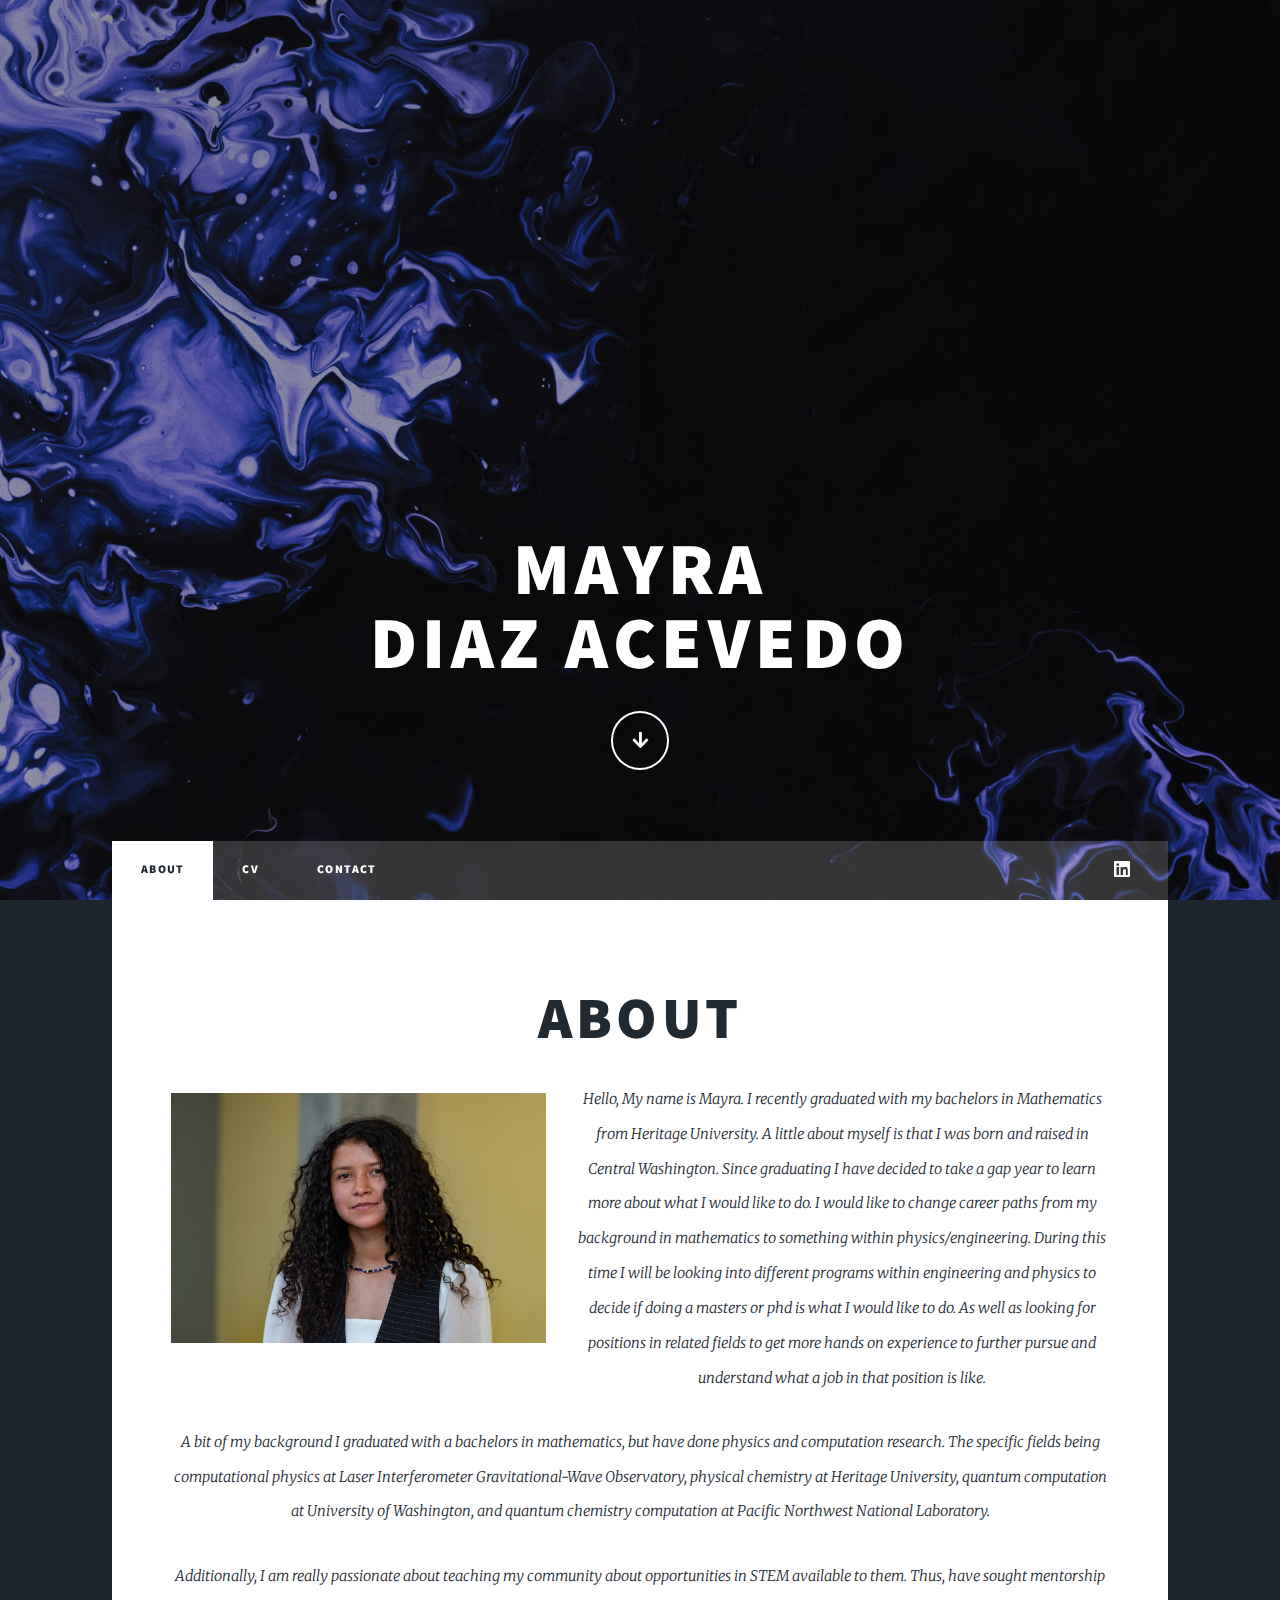
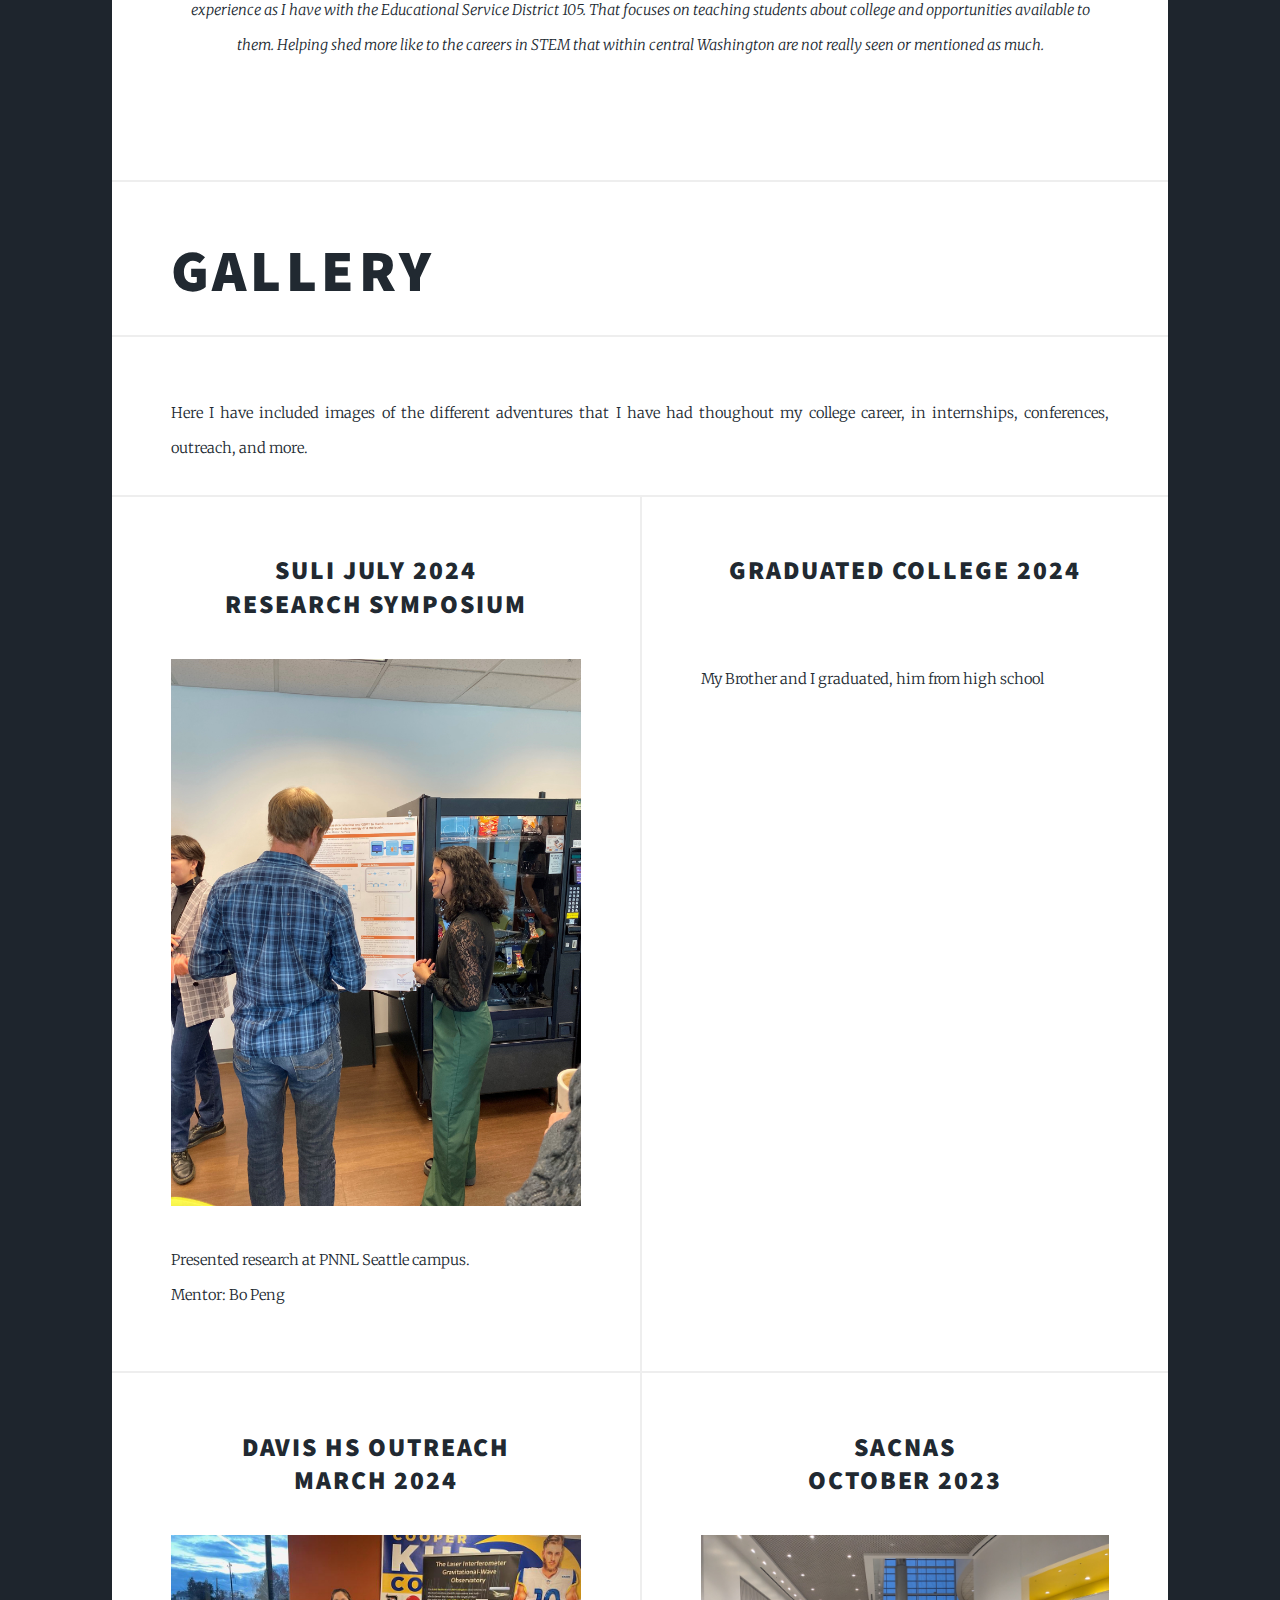
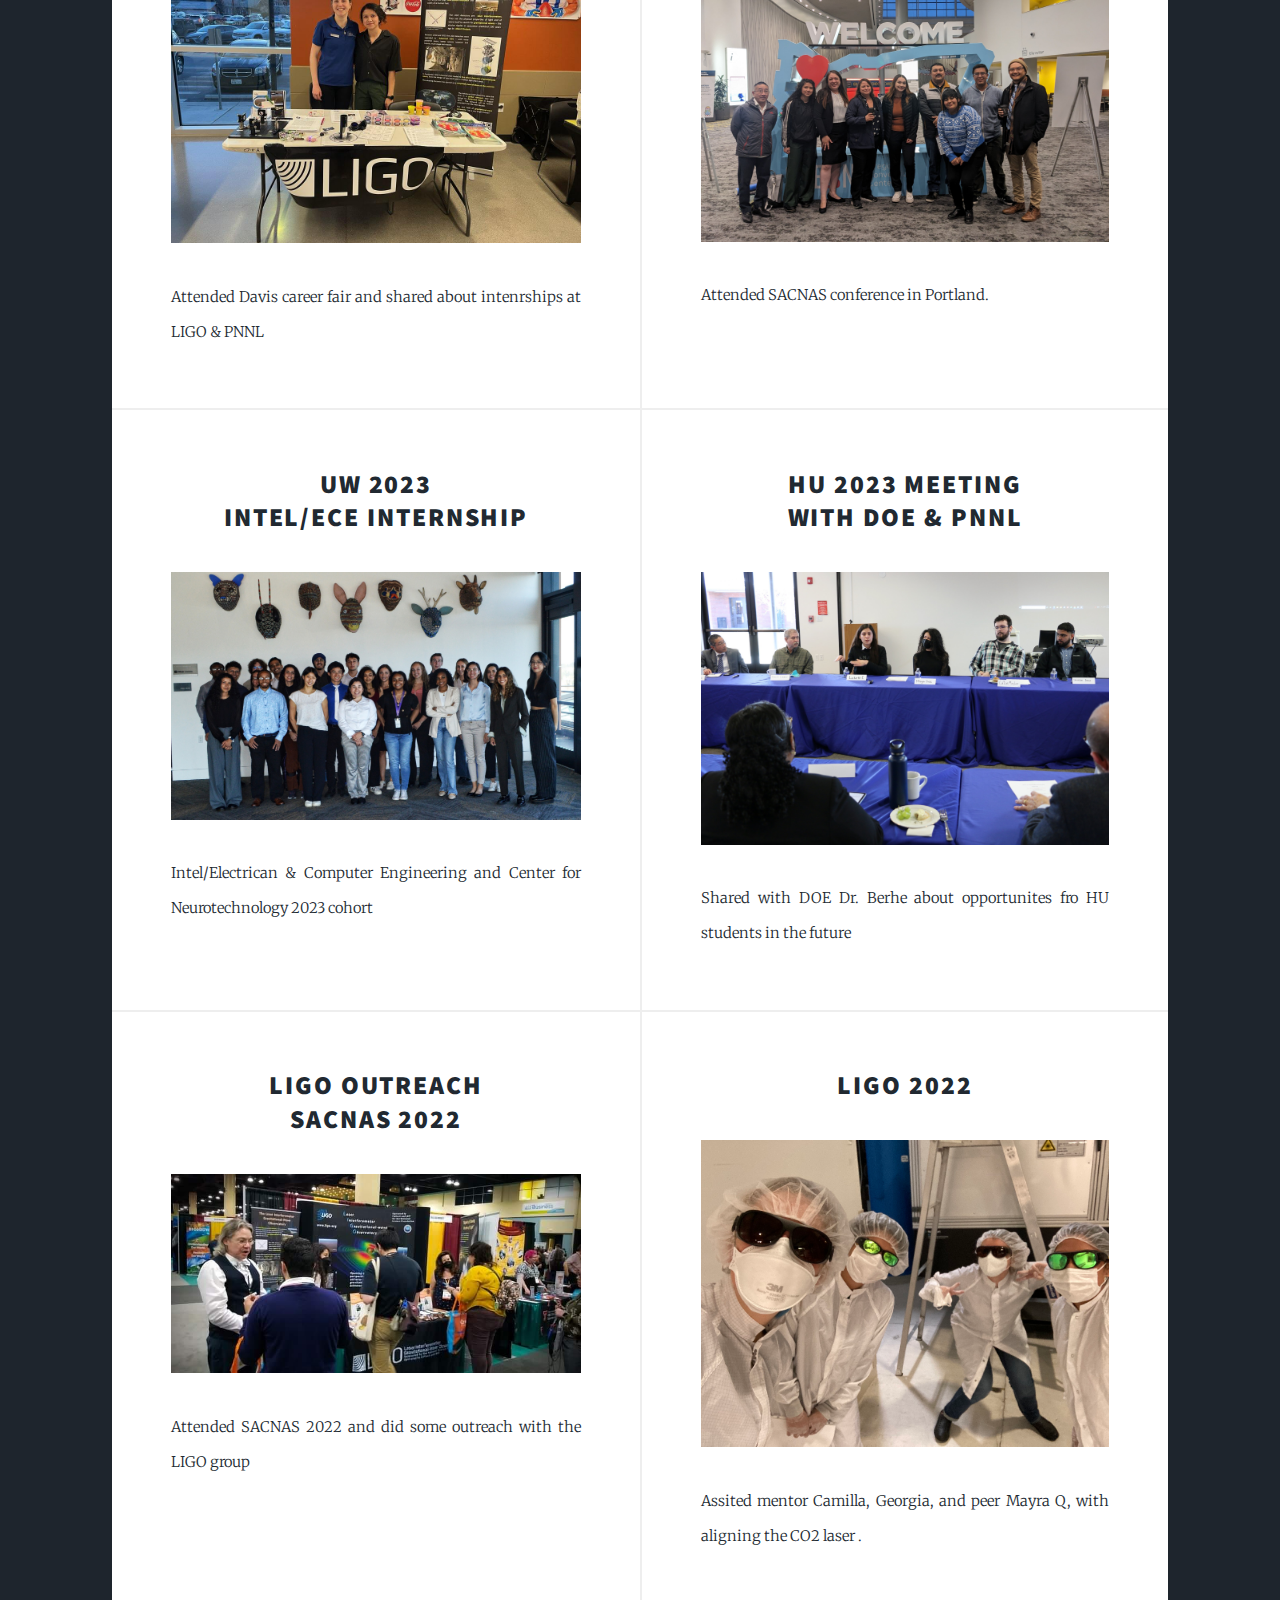
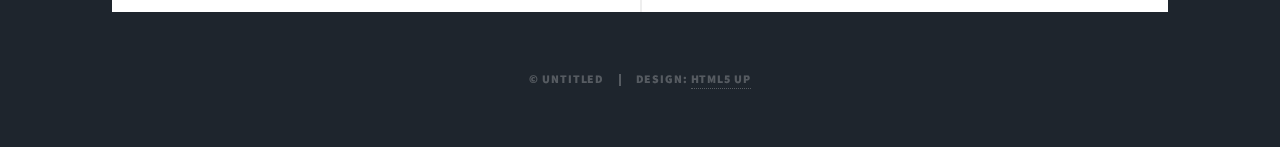
==== commit ea5bc50f: "Update index.html" ====
--- a/index.html
+++ b/index.html
@@ -73,7 +73,7 @@
 						<!-- Posts -->
 							<h1>Gallery</h1>
 							<p>
-								Here I have included images of the differnt adventures that I have head	
+								Here I have included images of the different adventures that I have had	
 								thoughout my college career, in internships, conferences, outreach, and more. 
 							</p>
 							<section class="posts" >
@@ -163,4 +163,4 @@
 			<script src="assets/js/main.js"></script>
 
 	</body>
-</html>+</html>
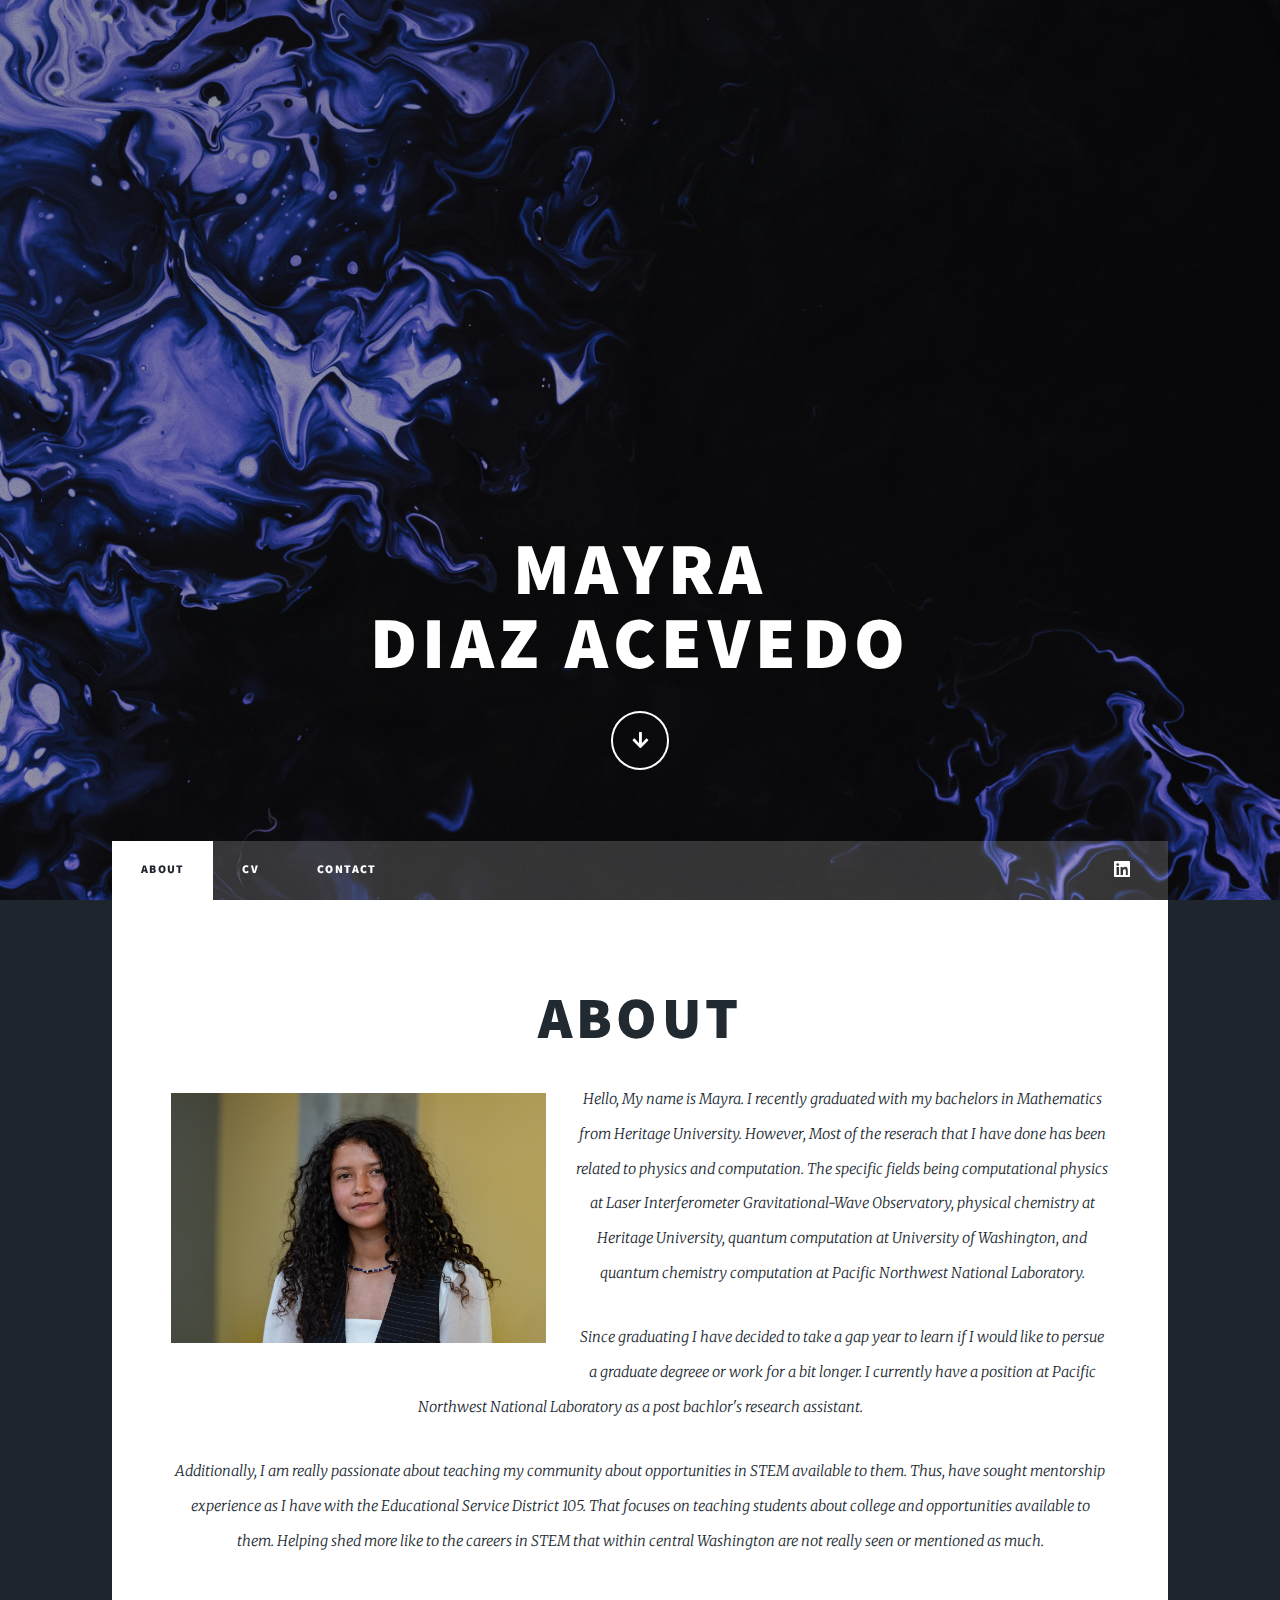
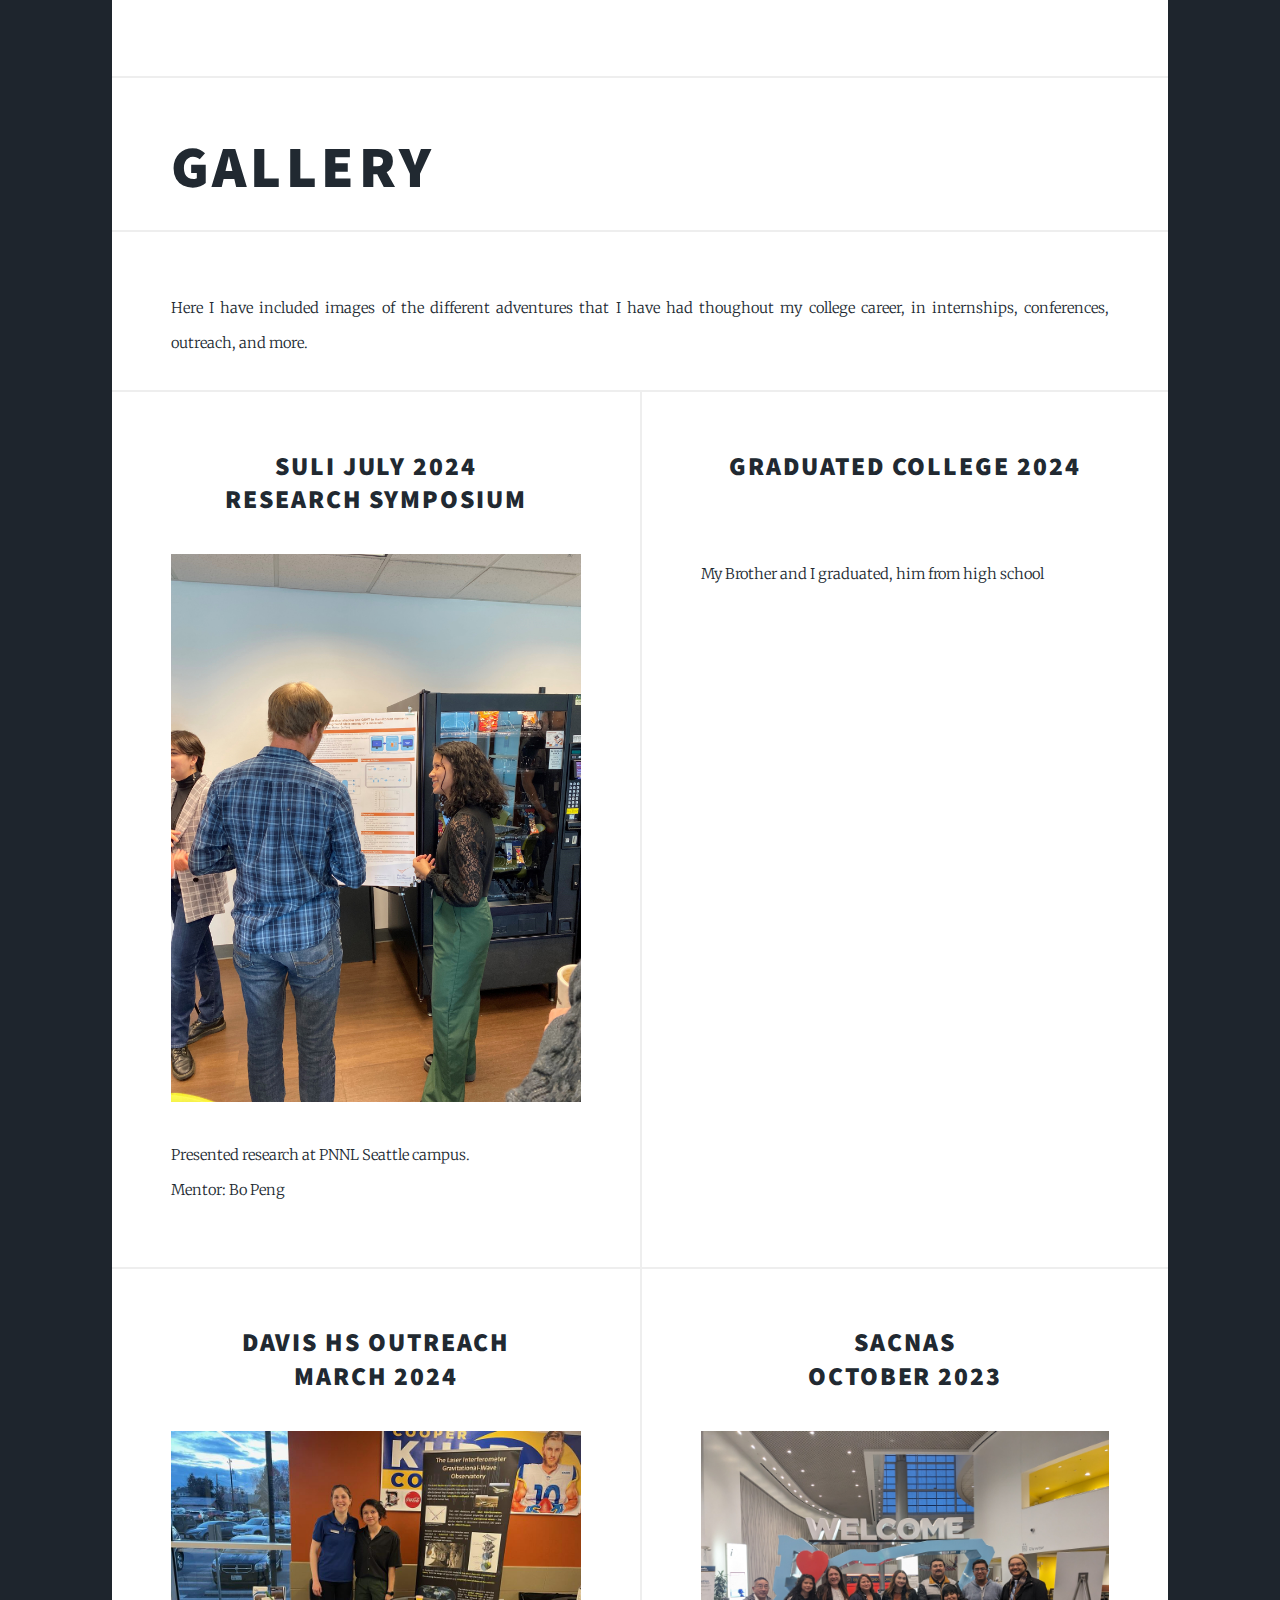
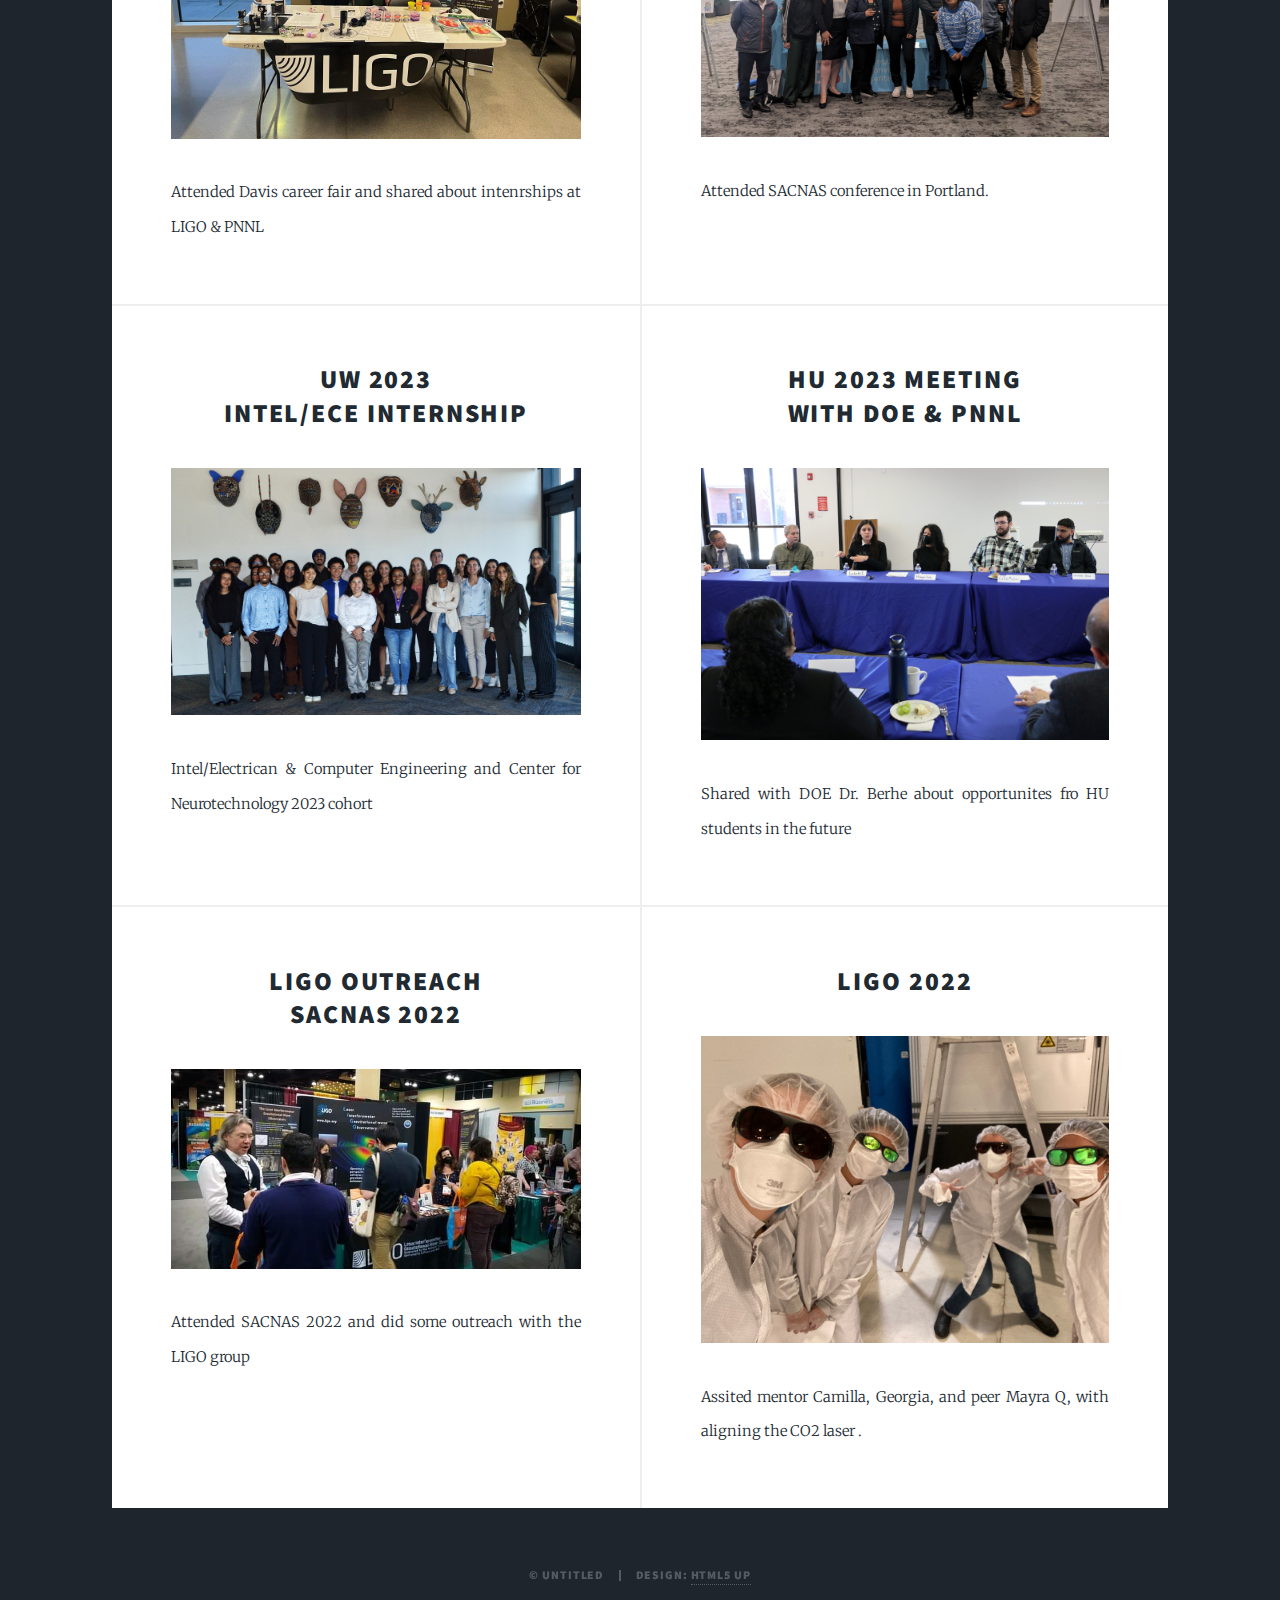
==== commit 29a12e1c: "Update index.html" ====
--- a/index.html
+++ b/index.html
@@ -40,7 +40,7 @@
 							<li><a href="contact.html">Contact</a></li>
 						</ul>
 						<ul class="icons">
-							<li><a href="www.linkedin.com/in/mayra-d-94a8ab1a6" class="icon brands fa-linkedin"><span class="label">Linkedin</span></a></li>
+							<li><a href="https://www.linkedin.com/in/mayra-d-94a8ab1a6" class="icon brands fa-linkedin"><span class="label">Linkedin</span></a></li>
 							<!--<li><a href="" class="icon brands fa-github"><span class="label">GitHub</span></a></li> -->
 						</ul>
 					</nav>
@@ -54,14 +54,13 @@
 									<h2>About</h2>
 									<p><span class="image left"><img src="images/mayra_img.jpg" alt="" /></span> </p>
 									<p>	Hello, My name is Mayra. I recently graduated with my bachelors in Mathematics from Heritage University. 
-										A little about myself is that I was born and raised in Central Washington. 
-										Since graduating I have decided to take a gap year to learn more about what I would like to do. 
-										I would like to change career paths from my background in mathematics to something within physics/engineering. 
-										During this time I will be looking into different programs within engineering and physics to decide if doing a masters or phd is what I would like to do. 
-										As well as looking for positions in related fields to get more hands on experience to further pursue and understand what a job in that position is like.    </p>
-										<p>A bit of my background I graduated with a bachelors in mathematics, but have done physics and computation research. 
-											The specific fields being computational physics at Laser Interferometer Gravitational-Wave Observatory, physical chemistry at Heritage University, 
-											quantum computation at University of Washington, and quantum chemistry computation at Pacific Northwest National Laboratory. </p>
+										However, Most of the reserach that I have done has been related to physics and computation.
+										The specific fields being computational physics at Laser Interferometer Gravitational-Wave Observatory, physical chemistry at Heritage University, 
+										quantum computation at University of Washington, and quantum chemistry computation at Pacific Northwest National Laboratory. </p>
+									<p>
+										Since graduating I have decided to take a gap year to learn if I would like to persue a graduate degreee or work for a bit longer.
+										I currently have a position at Pacific Northwest National Laboratory as a post bachlor's research assistant.
+										 </p>
 										<p>Additionally, I am really passionate about teaching my community about opportunities in STEM available to them. 
 											Thus, have sought mentorship experience as I have with the Educational Service District 105. 
 											That focuses on teaching students about college and opportunities available to them. 
@@ -96,8 +95,8 @@
 								</article>
 								<article>
 									<header>
-										<h2><a href="#">Davis  HS Outreach <br />
-										March 2024</a></h2>
+										<h2>Davis  HS Outreach <br />
+										March 2024</h2>
 									</header>
 									<span class="image fit"><img src="images/IMG_4163.jpg" alt="" /></span>
 									<p>Attended Davis career fair and shared about intenrships at LIGO & PNNL  </p>
@@ -111,8 +110,8 @@
 								</article>
 								<article>
 									<header>
-										<h2><a href="#">UW 2023 <br />
-										Intel/ECE internship</a></h2>
+										<h2>UW 2023 <br />
+										Intel/ECE internship</h2>
 									</header>
 									<span class="image fit"><img src="images/367011916_10160941150159493_8731689159847000597_n.jpg" alt="" /></span>
 									<p>Intel/Electrican & Computer Engineering and Center for Neurotechnology 2023 cohort  </p>
@@ -120,8 +119,8 @@
 								</article>
 								<article>
 									<header>
-										<h2><a href="#">HU 2023 Meeting <br />
-										with DOE & PNNL</a></h2>
+										<h2>HU 2023 Meeting <br />
+										with DOE & PNNL</h2>
 									</header>
 									<span class="image fit"><img src="images/336080138_212019388147459_9052211979521278424_n.jpg" alt="" /></span>
 									<p>Shared with DOE Dr. Berhe  about opportunites fro HU students in the future  </p>
